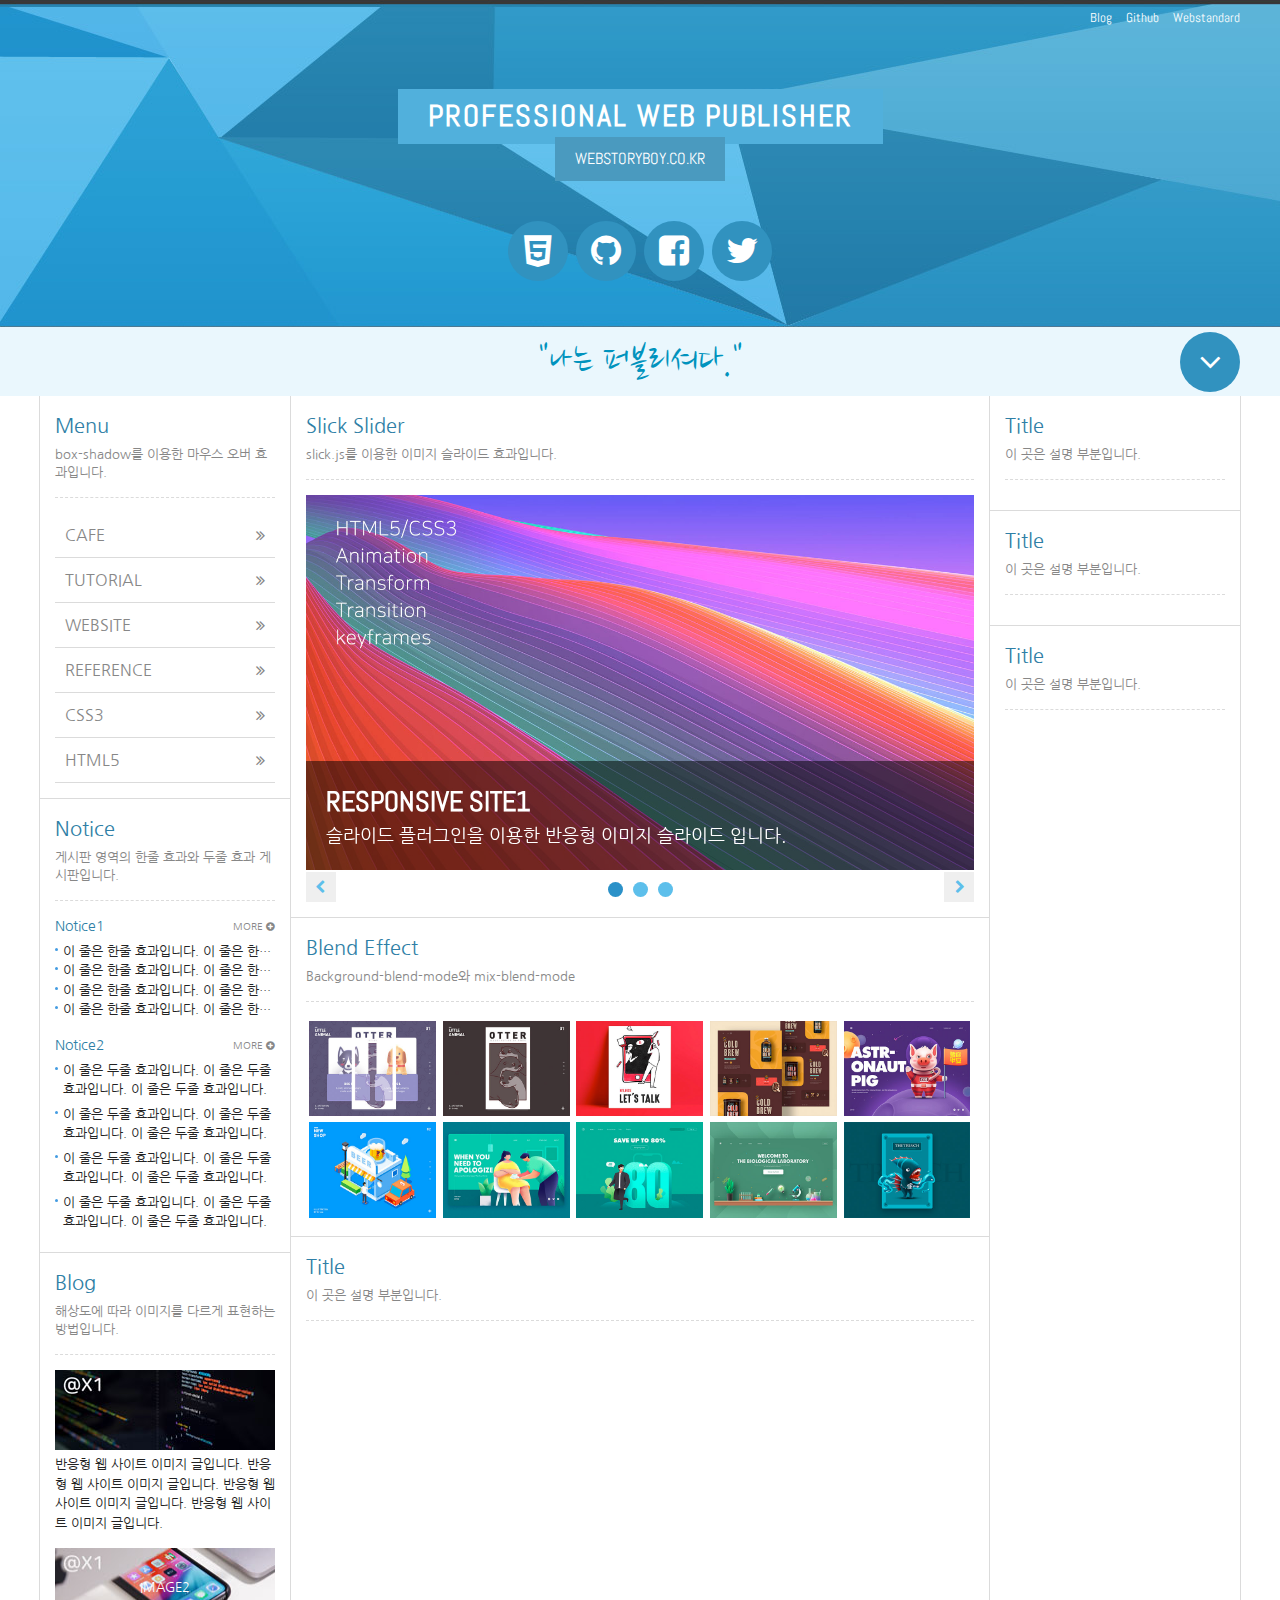
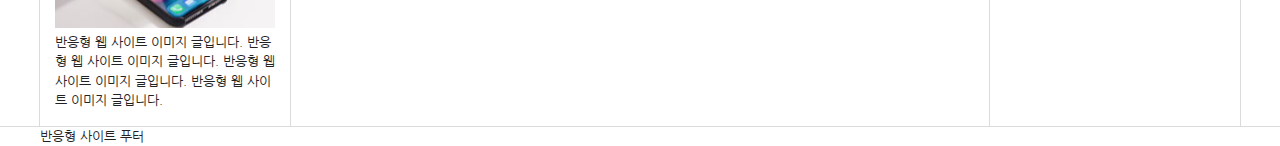
==== html5/index.html @ 6ce20754 "반응형 사이트 만들기 - 필터 이펙트" ====
<!DOCTYPE html>
<html lang="ko">
  <head>
    <meta charset="UTF-8" />
    <meta
      name="viewport"
      content="user-scalable=no, initial-scale=1.0, maximum-scale=1.0, minimum-scale=1.0, width=device-width"
    />
    <meta name="author" content="rossang" />
    <meta name="description" content="반응형 웹사이트 따라하기" />
    <meta name="keywords" content="반응형 사이트, 웹퍼블리셔, 웹접근성, HTML5, webstoryboy, webs" />
    <title>반응형 사이트 만들기</title>

    <!-- Style -->
    <link rel="stylesheet" href="css/reset.css" />
    <link rel="stylesheet" href="css/style.css" />
    <link rel="stylesheet" href="css/font-awesome.css" />
    <link rel="stylesheet" href="css/slick.css" />
    <link rel="stylesheet" href="css/lightgallery.css" />

    <!-- Facebook meta tags -->
    <meta property="og:type" content="article" />
    <meta property="og:title" content="반응형 사이트 만들기(title)" />
    <meta property="og:url" content="http://richclub8.dothome.co.kr/responsive/html5/index.html" />
    <meta property="og:image" content="http://richclub8.dothome.co.kr/assets/ico/icon.png" />
    <meta property="og:site_name" content="반응형 사이트 만들기(site_name)" />
    <meta property="og:description" content="반응형 사이트 따라하기(description)" />

    <!-- twitter meta tags -->
    <meta name="twitter:card" content="summary_large_image" />
    <meta name="twitter:site" content="@webstoryboy" />
    <meta name="twitter:title" content="반응형 사이트 만들기(title)" />
    <meta name="twitter:description" content="반응형 사이트 만들기(description)." />
    <meta property="twitter:image" content="http://richclub8.dothome.co.kr/assets/ico/icon.png" />

    <!-- 파비콘 -->
    <link rel="shortcut icon" href="icon/favicon.ico" />
    <link rel="apple-touch-icon-precomposed" href="icon/favicon-152.png" />
    <link rel="icon" href="icon/favicon-64.png" />
    <link rel="icon" href="icon/favicon-16.png" sizes="16x16" />
    <link rel="icon" href="icon/favicon-32.png" sizes="32x32" />
    <link rel="icon" href="icon/favicon-48.png" sizes="48x48" />
    <link rel="icon" href="icon/favicon-64.png" sizes="64x64" />
    <link rel="icon" href="icon/favicon-128.png" sizes="128x128" />

    <!-- 웹 폰트 -->
    <link href="https://fonts.googleapis.com/css?family=Nanum+Gothic" rel="stylesheet" />
    <link href="https://fonts.googleapis.com/css2?family=Nanum+Brush+Script&display=swap" rel="stylesheet" />
    <link href="https://fonts.googleapis.com/css2?family=Abel&display=swap" rel="stylesheet" />

    <!-- HTLM5shiv ie6~8 -->
    <!--[if lt IE 9]>
      <script src="js/html5shiv.min.js"></script>
      <script type="text/javascript">
        alert('현재 당신이 보는 브라우저는 지원하지 않습니다. 최신 브라우저로 업데이트해주세요!');
      </script>
    <![endif]-->
  </head>
  <body>
    <header id="header">
      <div class="container">
        <div class="row">
          <div class="header">
            <div class="header_menu">
              <a href="#">Blog</a>
              <a href="#">Github</a>
              <a href="#">Webstandard</a>
            </div>
            <!-- //header_menu -->
            <div class="header_tit">
              <h1>Professional Web Publisher</h1>
              <br />
              <a href="http://webstoryboy.co.kr">Webstoryboy.co.kr</a>
            </div>
            <!-- //header_tit -->
            <div class="header_icon">
              <ul>
                <li>
                  <a href="#"><i class="fa fa-html5" aria-hidden="true"></i><span>HTML5</span></a>
                </li>
                <li>
                  <a href="#"><i class="fa fa-github" aria-hidden="true"></i><span>Github</span></a>
                </li>
                <li>
                  <a href="#" class="facebook"
                    ><i class="fa fa-facebook-square" aria-hidden="true"></i><span>Facebook</span></a
                  >
                </li>
                <li>
                  <a href="#" class="twitter"><i class="fa fa-twitter" aria-hidden="true"></i><span>Twitter</span></a>
                </li>
              </ul>
            </div>
            <!-- //header_icon -->

            <!-- 
              https://developers.facebook.com/tools/debug/
              https://cards-dev.twitter.com/validator
            -->
          </div>
        </div>
      </div>
    </header>
    <!-- //header -->

    <nav id="nav">
      <div class="container">
        <div class="row">
          <div class="nav">
            <h2 class="ir_so">반응형 사이트 전체 메뉴</h2>
            <div>
              <h3>HTML Reference</h3>
              <ol>
                <li><a href="#">HTML 태그(Tag)</a></li>
                <li><a href="#">블록 요소/인라인 요소</a></li>
                <li><a href="#">DTD 선언</a></li>
                <li><a href="#">언어 속성 설정</a></li>
                <li><a href="#">HTML &lt;title&gt;</a></li>
                <li><a href="#">HTML &lt;meta&gt;</a></li>
                <li><a href="#">특수문자</a></li>
                <li><a href="#">하이퍼 링크</a></li>
                <li><a href="#">HTML &lt;style&gt;</a></li>
                <li><a href="#">HTML &lt;html&gt;</a></li>
                <li><a href="#">HTML &lt;head&gt;</a></li>
                <li><a href="#">HTML &lt;div&gt;</a></li>
                <li><a href="#">HTML &lt;colgroup&gt;</a></li>
                <li><a href="#">HTML &lt;caption&gt;</a></li>
              </ol>
            </div>
            <div>
              <h3>CSS Reference</h3>
              <ol>
                <li><a href="#">CSS 선택자</a></li>
                <li><a href="#">CSS 단위</a></li>
                <li><a href="#">CSS 색상</a></li>
                <li><a href="#">CSS 선언 방법</a></li>
                <li><a href="#">상대주소와 절대주소</a></li>
                <li><a href="#">CSS float</a></li>
                <li><a href="#">이미지 표현 방법</a></li>
                <li><a href="#">이미지 스프라이트</a></li>
                <li><a href="#">IR 효과</a></li>
                <li><a href="#">이미지 최적화</a></li>
                <li><a href="#">background-color</a></li>
                <li><a href="#">border-style</a></li>
                <li><a href="#">font-size</a></li>
                <li><a href="#">text-align</a></li>
              </ol>
            </div>
            <div>
              <h3>Reponsive</h3>
              <ol>
                <li><a href="#">웹 표준</a></li>
                <li><a href="#">웹 접근성</a></li>
                <li><a href="#">W3C</a></li>
                <li><a href="#">웹 접근성 연구소</a></li>
                <li><a href="#">네이버 널리</a></li>
                <li><a href="#">다음 다룸</a></li>
                <li><a href="#">Webstandard</a></li>
              </ol>
            </div>
          </div>
        </div>
      </div>
    </nav>
    <!-- //nav -->

    <article id="title">
      <div class="container">
        <div class="title">
          <h2>"나는 퍼블리셔다."</h2>
          <a href="#" class="btn">
            <i class="fa fa-angle-down" aria-hidden="true"></i>
            <span class="ir_so">전체메뉴 보기</span>
          </a>
        </div>
      </div>
    </article>
    <!-- //title -->

    <main>
      <section id="contents">
        <div class="container">
          <h2 class="ir_so">반응형 사이트 컨텐츠</h2>
          <section id="cont_left">
            <h3 class="ir_so">반응형 사이트 왼쪽 컨텐츠</h3>
            <article class="column col1">
              <h4 class="col_tit">Menu</h4>
              <p class="col_desc">box-shadow를 이용한 마우스 오버 효과입니다.</p>
              <!-- menu -->
              <div class="menu">
                <ul>
                  <li>
                    <a href="#">Cafe<i class="fa fa-angle-double-right" aria-hidden="true"></i></a>
                  </li>
                  <li>
                    <a href="#">Tutorial<i class="fa fa-angle-double-right" aria-hidden="true"></i></a>
                  </li>
                  <li>
                    <a href="#">Website<i class="fa fa-angle-double-right" aria-hidden="true"></i></a>
                  </li>
                  <li>
                    <a href="#">Reference<i class="fa fa-angle-double-right" aria-hidden="true"></i></a>
                  </li>
                  <li>
                    <a href="#">Css3<i class="fa fa-angle-double-right" aria-hidden="true"></i></a>
                  </li>
                  <li>
                    <a href="#">Html5<i class="fa fa-angle-double-right" aria-hidden="true"></i></a>
                  </li>
                </ul>
              </div>
              <!-- //menu -->
            </article>
            <!-- //col1 -->
            <article class="column col2">
              <h4 class="col_tit">Notice</h4>
              <p class="col_desc">게시판 영역의 한줄 효과와 두줄 효과 게시판입니다.</p>
              <!-- 게시판 -->
              <div class="notice1">
                <h5>Notice1</h5>
                <ul>
                  <li><a href="#">이 줄은 한줄 효과입니다. 이 줄은 한줄 효과입니다.</a></li>
                  <li><a href="#">이 줄은 한줄 효과입니다. 이 줄은 한줄 효과입니다.</a></li>
                  <li><a href="#">이 줄은 한줄 효과입니다. 이 줄은 한줄 효과입니다.</a></li>
                  <li><a href="#">이 줄은 한줄 효과입니다. 이 줄은 한줄 효과입니다.</a></li>
                </ul>
                <a href="#" class="more">More <i class="fa fa-plus-circle" aria-hidden="true"></i></a>
              </div>
              <!-- //게시판 -->
              <!-- 게시판2 -->
              <div class="notice2 mt15">
                <h5>Notice2</h5>
                <ul>
                  <li><a href="#">이 줄은 두줄 효과입니다. 이 줄은 두줄 효과입니다. 이 줄은 두줄 효과입니다.</a></li>
                  <li><a href="#">이 줄은 두줄 효과입니다. 이 줄은 두줄 효과입니다. 이 줄은 두줄 효과입니다.</a></li>
                  <li><a href="#">이 줄은 두줄 효과입니다. 이 줄은 두줄 효과입니다. 이 줄은 두줄 효과입니다.</a></li>
                  <li><a href="#">이 줄은 두줄 효과입니다. 이 줄은 두줄 효과입니다. 이 줄은 두줄 효과입니다.</a></li>
                </ul>
                <a href="#" class="more" title="더 보기">More <i class="fa fa-plus-circle" aria-hidden="true"></i></a>
              </div>
              <!-- //게시판2 -->
            </article>
            <!-- //col2-->
            <article class="column col3">
              <h4 class="col_tit">Blog</h4>
              <p class="col_desc">해상도에 따라 이미지를 다르게 표현하는 방법입니다.</p>
              <!-- blog1 -->
              <div class="blog1">
                <h5 class="ir_so">image1</h5>
                <figure>
                  <!-- <img src="img/blog1_@1.jpg" class="img_normal" alt="normal image" />
                  <img src="img/blog1_@2.jpg" class="img_retina" alt="retina image" width="100%" /> -->
                  <img src="img/blog3_@1.jpg" srcset="img/blog3_@1.jpg 1x, img/blog3_@2.jpg 2x" alt="이미지" />
                  <figcaption>
                    반응형 웹 사이트 이미지 글입니다. 반응형 웹 사이트 이미지 글입니다. 반응형 웹 사이트 이미지
                    글입니다. 반응형 웹 사이트 이미지 글입니다.
                  </figcaption>
                </figure>
              </div>
              <!-- //blog1 -->
              <!-- blog2 -->
              <div class="blog2 mt15">
                <div class="img_retina">
                  <h5>image2</h5>
                </div>
                <p>
                  반응형 웹 사이트 이미지 글입니다. 반응형 웹 사이트 이미지 글입니다. 반응형 웹 사이트 이미지 글입니다.
                  반응형 웹 사이트 이미지 글입니다.
                </p>
              </div>
              <!-- //blog3 -->
            </article>
            <!-- //col3 -->
          </section>
          <section id="cont_center">
            <h3 class="ir_so">반응형 사이트 가운데 컨텐츠</h3>
            <article class="column col4">
              <h4 class="col_tit">Slick Slider</h4>
              <p class="col_desc">slick.js를 이용한 이미지 슬라이드 효과입니다.</p>
              <!-- 이미지 슬라이드 -->
              <div class="slider">
                <div>
                  <figure>
                    <img src="img/slider001.jpg" alt="이미지1" />
                    <figcaption>
                      <em>Responsive Site1</em><span>슬라이드 플러그인을 이용한 반응형 이미지 슬라이드 입니다.</span>
                    </figcaption>
                  </figure>
                </div>
                <div>
                  <figure>
                    <img src="img/slider001.jpg" alt="이미지1" />
                    <figcaption>
                      <em>Responsive Site2</em><span>슬라이드 플러그인을 이용한 반응형 이미지 슬라이드 입니다.</span>
                    </figcaption>
                  </figure>
                </div>
                <div>
                  <figure>
                    <img src="img/slider001.jpg" alt="이미지1" />
                    <figcaption>
                      <em>Responsive Site3</em><span>슬라이드 플러그인을 이용한 반응형 이미지 슬라이드 입니다.</span>
                    </figcaption>
                  </figure>
                </div>
              </div>
              <!-- //이미지 슬라이드 -->
            </article>
            <!-- //col4 -->
            <article class="column col5">
              <h4 class="col_tit">Blend Effect</h4>
              <p class="col_desc">Background-blend-mode와 mix-blend-mode</p>
              <!-- lightbox -->
              <div class="lightbox square clearfix">
                <a href="img/light01_s.jpg"><img src="img/light01.jpg" alt="이미지" /><em>blur</em></a>
                <a href="img/light02_s.jpg"><img src="img/light02.jpg" alt="이미지" /><em>brightness</em></a>
                <a href="img/light03_s.jpg"><img src="img/light03.jpg" alt="이미지" /><em>contrast</em></a>
                <a href="img/light04_s.jpg"><img src="img/light04.jpg" alt="이미지" /><em>grayscale</em></a>
                <a href="img/light05_s.jpg"><img src="img/light05.jpg" alt="이미지" /><em>hue-rotate</em></a>
                <a href="img/light06_s.jpg"><img src="img/light06.jpg" alt="이미지" /><em>invert</em></a>
                <a href="img/light07_s.jpg"><img src="img/light07.jpg" alt="이미지" /><em>opacity</em></a>
                <a href="img/light08_s.jpg"><img src="img/light08.jpg" alt="이미지" /><em>sturation</em></a>
                <a href="img/light09_s.jpg"><img src="img/light09.jpg" alt="이미지" /><em>sepia</em></a>
                <a href="img/light10_s.jpg"><img src="img/light10.jpg" alt="이미지" /><em>Mix</em></a>
              </div>
              <!-- //lightbox -->
            </article>
            <!-- //col5 -->
            <article class="column col6">
              <h4 class="col_tit">Title</h4>
              <p class="col_desc">이 곳은 설명 부분입니다.</p>
              <!--  -->

              <!-- // -->
            </article>
            <!-- //col6 -->
          </section>
          <section id="cont_right">
            <h3 class="ir_so">반응형 사이트 오른쪽 컨텐츠</h3>
            <article class="column col7">
              <h4 class="col_tit">Title</h4>
              <p class="col_desc">이 곳은 설명 부분입니다.</p>
              <!--  -->

              <!-- // -->
            </article>
            <!-- //col7 -->
            <article class="column col8">
              <h4 class="col_tit">Title</h4>
              <p class="col_desc">이 곳은 설명 부분입니다.</p>
              <!--  -->

              <!-- // -->
            </article>
            <!-- //col8 -->
            <article class="column col9">
              <h4 class="col_tit">Title</h4>
              <p class="col_desc">이 곳은 설명 부분입니다.</p>
              <!--  -->

              <!-- // -->
            </article>
            <!-- //col9 -->
          </section>
        </div>
      </section>

      <!-- //contents -->
    </main>

    <footer id="footer">
      <div class="container">
        <h2>반응형 사이트 푸터</h2>
      </div>
    </footer>
    <!-- //footer -->

    <!-- JavaScript Libraries -->
    <script src="js/jquery.min_1.12.4.js"></script>
    <script src="js/modernizr-custom.js"></script>
    <script src="js/slick.min.js"></script>
    <script src="js/lightgallery.min.js"></script>
    <script>
      // 라이트 박스
      $('.lightbox').lightGallery({});

      // 이미지 슬라이더
      $('.slider').slick({
        dots: true,
        autoplay: true,
        autoplaySpeed: 3000,
        arrows: true,
        responsive: [
          {
            breakpoint: 768,
            settings: {
              arrows: true,
              dots: true,
            },
            autoplay: false,
          },
        ],
      });

      // sns 공유하기
      //http://www.facebook.com/sharer.php?u={페이지 제목}&t={페이지링크}
      //http://twitter.com/intent/tweet?text={페이지 제목}&url={페이지링크}
      //https://share.naver.com/web/shareView.nhn?url={페이지링크}&title={페이지 제목}
      //https://plus.google.com/share?url={페이지링크}&t={페이지 제목}
      $('.facebook').click(function (e) {
        e.preventDefault();
        window.open(
          'https://www.facebook.com/sharer/sharer.php?u=' +
            encodeURIComponent(document.URL) +
            '&t=' +
            encodeURIComponent(document.title),
          'facebooksharedialog',
          'menubar=no, toolbar=no, resizable=yes, scrollbars=yes, height=300, width=600'
        );
      });
      $('.twitter').click(function (e) {
        e.preventDefault();
        window.open(
          'https://twitter.com/intent/tweet?text=[%EA%B3%B5%EC%9C%A0]%20' +
            encodeURIComponent(document.URL) +
            '%20-%20' +
            encodeURIComponent(document.title),
          'twittersharedialog',
          'menubar=no, toolbar=no, resizable=yes, scrollbars=yes, height=300, width=600'
        );
      });
    </script>
  </body>
</html>
---- html5/css/style.css ----
@charset "utf-8";

/* 레이아웃 */
body {
  background: url(../img/header_bg.jpg) repeat-x center top;
}
#header {
}
#nav {
  background: #f6fdff;
}
#title {
  background: #eaf7fd;
}
#contents .container {
  border-right: 1px solid #dbdbdb;
  border-left: 1px solid #dbdbdb;
}
#cont_left {
  float: left;
  width: 250px;
}
#cont_center {
  overflow: hidden;
  margin-right: 250px;
  min-height: 1330px;
  border-right: 1px solid #dbdbdb;
  border-left: 1px solid #dbdbdb;
}
#cont_right {
  position: absolute;
  right: 0;
  top: 0;
  width: 250px;
}
#footer {
  border-top: 1px solid #dbdbdb;
}

/* 컨테이너 */
.container {
  position: relative;
  margin: 0 auto;
  width: 1200px;
  /* background: rgba(0, 0, 0, 0.3); */
}

/* 헤더 */
.header {
  height: 327px;
}
.header .header_menu {
  text-align: right;
}
.header .header_menu a {
  display: inline-block;
  padding: 8px 0 6px 10px;
  color: #fff;
  font-family: 'Abel', sans-serif;
  transition: color 0.3s ease;
}
.header .header_menu a:hover {
  color: #ccc;
}

/* 헤더 타이틀 */
.header .header_tit {
  margin-top: 55px;
  font-family: 'Abel', sans-serif;
  text-align: center;
  text-transform: uppercase;
}
.header .header_tit h1 {
  display: inline-block;
  padding: 5px 30px;
  background-color: #51b0dc;
  color: #fff;
  font-size: 30px;
  font-weight: 900;
  letter-spacing: 2px;
  transition: box-shadow 0.25s ease-in-out;
}
.header .header_tit h1:hover {
  box-shadow: inset 9em 0 0 0 #257fac, inset -9em 0 0 0 #257fac;
}
.header .header_tit a {
  display: inline-block;
  margin-top: -7px;
  padding: 10px 20px;
  background-color: #4a9abf;
  color: #fff;
  font-size: 16px;
  transition: box-shadow 0.25s ease-in-out;
}
.header .header_tit a:hover {
  box-shadow: inset 0 0 0 5px rgba(75, 154, 191, 0.9), inset 0 0 0 100px rgba(0, 0, 0, 0.1);
}

/* 헤더 아이콘 */
.header .header_icon {
  margin-top: 40px;
  padding-bottom: 45px;
  text-align: center;
}
.header .header_icon ul {
}
.header .header_icon li {
  display: inline;
  margin: 0 2px;
}
.header .header_icon li a {
  position: relative;
  display: inline-block;
  width: 60px;
  height: 60px;
  background-color: #3192bf;
  border-radius: 50%;
  color: #fff;
  font-size: 35px;
  line-height: 60px;
}
.header .header_icon li a {
  transition: all 0.3s ease;
}
.header .header_icon li a span {
  position: absolute;
  left: 50%;
  top: -40px;
  padding: 3px 9px;
  background: #3192bf;
  border-radius: 6px 0;
  font-size: 12px;
  line-height: 1.6;
  transform: translateX(-50%);
  transition: all 0.3s ease;
  opacity: 0;
}
.header .header_icon li a:hover {
  box-shadow: inset 0 0 0 3px rgba(75, 154, 191, 0.9), inset 0 0 0 100px rgba(0, 0, 0, 0.1);
}
.header .header_icon li a span:before {
  content: '';
  position: absolute;
  left: 50%;
  bottom: -5px;
  margin-left: -5px;
  border-top: 5px solid #3192bf;
  border-left: 5px solid transparent;
  border-right: 5px solid transparent;
}
.header .header_icon li a:hover span {
  top: -33px;
  opacity: 1;
}

/* 전체 메뉴 */
.nav {
  overflow: hidden;
  display: none;
  padding: 25px 0;
}
.nav > div {
  float: left;
  width: 40%;
}
.nav > div:last-child {
  width: 20%;
}
.nav > div h3 {
  margin-bottom: 4px;
  color: #25a2d0;
  font-size: 18px;
  font-weight: bold;
}
.nav > div ol {
  overflow: hidden;
}
.nav > div li {
  position: relative;
  float: left;
  padding-left: 8px;
  width: 50%;
  box-sizing: border-box;
}
.nav > div:last-child li {
  width: 100%;
}
.nav > div li:before {
  content: '';
  position: absolute;
  left: 0;
  top: 8px;
  width: 3px;
  height: 3px;
  background: #25a2d0;
  border-radius: 50%;
}
.nav > div li a {
  position: relative;
}
.nav > div li a:after {
  content: '';
  position: absolute;
  left: 0;
  bottom: 0;
  width: 0;
  height: 1px;
  background: #25aad0;
  transition: all 0.2s ease-out;
}
.nav > div li:hover a:after {
  width: 100%;
}

/* 타이틀 */
.title {
  position: relative;
  text-align: center;
}
.title h2 {
  padding: 5px 0;
  color: #0093bd;
  font-family: 'Nanum Brush Script', cursive;
  font-size: 39px;
}
.title .btn {
  position: absolute;
  right: 0;
  top: 5px;
  width: 60px;
  height: 60px;
  background: #3192bf;
  border-radius: 50%;
  color: #fff;
  font-size: 35px;
  line-height: 60px;
  transition: all 0.3s ease;
}
.title .btn:hover {
  box-shadow: inset 0 0 0 3px rgba(75, 154, 191, 0.9), inset 0 0 0 100px rgba(0, 0, 0, 0.1);
}

/* 컨텐츠 영역 */
.column {
  padding: 15px;
  border-bottom: 1px solid #dbdbdb;
}
.column .col_tit {
  padding-bottom: 5px;
  color: #2f7fa6;
  font-size: 20px;
}
.column .col_desc {
  margin-bottom: 15px;
  padding-bottom: 15px;
  border-bottom: 1px dashed #dbdbdb;
  color: #878787;
  line-height: 18px;
}

.column.col1 {
}
.column.col2 {
}
.column.col3 {
  border-bottom: 0;
}
.column.col4 {
}
.column.col5 {
}
.column.col6 {
  border-bottom: 0;
}
.column.col7 {
}
.column.col8 {
}
.column.col9 {
  border-bottom: 0;
}

/* 메뉴 */
.menu {
}
.menu ul {
}
.menu li {
  position: relative;
}
.menu li a {
  display: block;
  padding: 10px;
  border-bottom: 1px solid #dbdbdb;
  color: #878787;
  font-size: 16px;
  text-transform: uppercase;
  transition: background 0.34s ease, box-shadow 0.34s ease;
}
.menu li a i {
  position: absolute;
  right: 10px;
  top: 14px;
}
.menu li a:hover {
  background: rgba(36, 130, 174, 0.9);
  box-shadow: inset 180px 0 0 0 rgba(36, 130, 174, 0.7);
  color: #fff;
}

/* 게시판1 */
.notice1 {
  position: relative;
}
.notice1 h5 {
  padding-bottom: 5px;
  color: #2f7fa6;
  font-size: 14px;
}
.notice1 li {
  overflow: hidden;
  position: relative;
  padding-left: 8px;
  text-overflow: ellipsis;
  white-space: nowrap;
}
.notice1 li:before {
  content: '';
  position: absolute;
  left: 0;
  top: 6px;
  width: 3px;
  height: 3px;
  background: #449ce2;
  border-radius: 50%;
}
.notice1 a.more {
  position: absolute;
  right: 0px;
  top: 3px;
  color: #878787;
  font-size: 10px;
  text-transform: uppercase;
}

/* 게시판2 */
.notice2 {
  position: relative;
}
.notice2 h5 {
  padding-bottom: 5px;
  color: #2f7fa6;
  font-size: 14px;
}
.notice2 li {
  overflow: hidden;
  position: relative;
  display: -webkit-box;
  padding-bottom: 5px;
  padding-left: 8px;
  max-height: 40px; /* ie */
  text-overflow: ellipsis;
  -webkit-box-orient: vertical;
  -webkit-line-clamp: 2;
}
.notice2 li:before {
  content: '';
  position: absolute;
  left: 0;
  top: 6px;
  width: 3px;
  height: 3px;
  background: #449ce2;
  border-radius: 50%;
}
.notice2 a.more {
  position: absolute;
  right: 0px;
  top: 3px;
  color: #878787;
  font-size: 10px;
  text-transform: uppercase;
}

/* 블로그1 */
.blog1 img {
  width: 100%;
}
.blog1 img.img_retina {
  display: none;
}

@media only screen and (-webkit-min-device-pixel-ratio: 1.5),
  only screen and (min-device-pixel-ratio: 1.5),
  only screen and (min-resolution: 1.5dppx) {
  .blog1 .img-retina {
    display: initial;
  }
  .blog1 .img-normal {
    display: none;
  }
}

/* 블로그2 */
.blog2 h5 {
  padding: 30px;
  color: #fff;
  text-align: center;
  text-transform: uppercase;
}
.blog2 p {
  padding-top: 5px;
}
.blog2 .img_retina {
  background-image: url(../img/blog4_@1.jpg);
  background-size: cover;
}
@media only screen and (-webkit-min-device-pixel-ratio: 2),
  only screen and (min-device-pixel-ratio: 2),
  only screen and (min-resolution: 2dppx) {
  .blog2 .img-retina {
    background-image: url(../img/blog4_@2.jpg);
  }
}
@media only screen and (-webkit-min-device-pixel-ratio: 3),
  only screen and (min-device-pixel-ratio: 3),
  only screen and (min-resolution: 3dppx) {
  .blog2 .img-retina {
    background-image: url(../img/blog4_@3.jpg);
  }
}

/* 이미지 슬라이드 */
.slider {
}
.slider figure {
  position: relative;
}
.slider figcaption {
  position: absolute;
  left: 0;
  bottom: 0;
  padding: 20px;
  width: 100%;
  background: rgba(0, 0, 0, 0.5);
  box-sizing: border-box;
  color: #fff;
  font-size: 18px;
}
.slider figcaption em {
  display: block;
  font-family: 'Abel', sans-serif;
  font-size: 28px;
  font-weight: bold;
  opacity: 0;
  text-transform: uppercase;
  transform: translateX(50px);
  transition: all 0.84s ease;
}
.slider figcaption span {
  overflow: hidden;
  display: block;
  opacity: 0;
  text-overflow: ellipsis;
  white-space: nowrap;
  transform: translateX(50px);
  transition: all 0.84s 0.2s ease;
}
.slider .slick-active figcaption em {
  opacity: 1;
  transform: translateX(0);
}
.slider .slick-active figcaption span {
  opacity: 1;
  transform: translateX(0);
}
.slider .slick-dots {
  display: block;
  width: 100%;
  text-align: center;
}
.slider .slick-dots li {
  display: inline-block;
  margin: 5px;
  width: 15px;
  height: 15px;
}
.slider .slick-dots li button {
  display: block;
  width: 15px;
  height: 15px;
  background: #5dbfeb;
  border-radius: 50%;
  cursor: pointer;
  font-size: 0;
  line-height: 0;
}
.slider .slick-dots .slick-active button {
  background: #2b91c8;
}
.slider .slick-prev {
  position: absolute;
  left: 0;
  bottom: 0;
  display: inline-block;
  width: 30px;
  height: 30px;
  font: normal normal normal 14px/1 FontAwesome;
  text-indent: -9999px;
  z-index: 1000;
}
.slider .slick-prev:before {
  content: '\f053';
  position: absolute;
  left: 9px;
  top: 8px;
  color: #5dbfeb;
  text-indent: 0;
}
.slider .slick-next {
  position: absolute;
  right: 0;
  bottom: 0;
  display: inline-block;
  width: 30px;
  height: 30px;
  font: normal normal normal 14px/1 FontAwesome;
  text-indent: -9999px;
  z-index: 1000;
}
.slider .slick-next:before {
  content: '\f054';
  position: absolute;
  left: 11px;
  top: 8px;
  color: #5dbfeb;
  text-indent: 0;
}

/* 라이트 박스 */
.square a {
  overflow: hidden;
  position: relative;
  float: left;
  margin: 0.5%;
  width: 19%;
}
.square img {
  display: block;
  width: 100%;
}
.square em {
  position: absolute;
  left: 0;
  bottom: -30px;
  display: block;
  width: 100%;
  background: rgba(0, 0, 0, 0.7);
  color: #fff;
  opacity: 1;
  text-align: center;
  transition: all 0.3s ease;
}
.square a:hover em {
  bottom: 0;
  background: rgba(0, 0, 0, 0.57);
}
.square a:nth-child(1):hover img {
  filter: blur(2px);
}
.square a:nth-child(2):hover img {
  filter: brightness(50%);
}
.square a:nth-child(3):hover img {
  filter: contrast(10%);
}
.square a:nth-child(4):hover img {
  filter: grayscale(100%);
}
.square a:nth-child(5):hover img {
  filter: hue-rotate(120deg);
}
.square a:nth-child(6):hover img {
  filter: invert(100%);
}
.square a:nth-child(7):hover img {
  filter: opacity(10%);
}
.square a:nth-child(8):hover img {
  filter: saturate(10%);
}
.square a:nth-child(9):hover img {
  filter: sepia(120%);
}
.square a:nth-child(10):hover img {
  filter: sepia(120%) hue-rotate(120deg);
}

/* 미디어 쿼리 */
/* 화면 너비 0 ~ 1220px */
@media (max-width: 1220px) {
  #contents .container {
    border-left: 0;
    border-right: 0;
  }

  .container {
    width: 100%;
  }
  .row {
    padding: 0 15px;
  }

  .title .btn {
    right: 5px;
  }

  .square a {
    width: 24%;
  }
  .square a:nth-child(5n) {
    display: none;
  }
}

/* 화면 너비 0 ~ 1024px */
@media (max-width: 1024px) {
  .square a {
    width: 32.3333%;
  }
  .square a:nth-child(5) {
    display: block;
  }
}

/* 화면 너비 0 ~ 960px */
@media (max-width: 960px) {
  #cont_center {
    margin-right: 0;
    border-right: 0;
  }
  #cont_right {
    position: static;
    width: 100%;
    border-top: 1px solid #dbdbdb;
  }

  .nav > div {
    width: 100%;
  }
  .nav > div:last-child {
    width: 100%;
  }
  .nav > div ol {
    margin-bottom: 10px;
  }
  .nav > div li {
    width: 33.3333%;
  }
  .nav > div:last-child li {
    width: 33.3333%;
  }
}

/* 화면 너비 0 ~ 768px */
@media (max-width: 768px) {
  #cont_left {
    float: none;
    width: 100%;
  }
  #cont_center {
    border-left: 0;
  }
}

/* 화면 너비 0 ~ 600px */
@media (max-width: 600px) {
  .header {
    height: auto;
  }
  .header .header_tit {
    display: none;
  }
  .header .header_icon {
    display: none;
  }

  .nav > div li {
    width: 50%;
  }
  .nav > div:last-child li {
    width: 50%;
  }

  .title .btn {
    display: none;
  }

  .column.col1 .col_tit {
    display: none;
  }
  .column.col1 .col_desc {
    display: none;
  }
  .column.col1 {
    padding: 0;
    border-bottom: 0;
  }
  .column.col1 .menu ul {
    overflow: hidden;
  }
  .column.col1 .menu li {
    float: left;
    width: 33.3333%;
    border-right: 1px solid #dbdbdb;
    box-sizing: border-box;
    text-align: center;
  }
  .column.col1 .menu li:nth-child(3),
  .column.col1 .menu li:nth-child(6) {
    border-right: 0;
  }
  .column.col1 .menu li a {
    color: #fff;
    text-shadow: 0 0 5px rgba(0, 0, 0, 0.7);
  }
  .column.col1 .menu li a i {
    display: none;
  }
  .column.col1 .menu li a:hover {
    background: rgba(36, 130, 174, 0.3);
    box-shadow: none;
  }

  .column.col2 {
    background: #fff;
  }
  .column.col4 {
    border-top: 1px solid #dbdbdb;
  }

  .slider figcaption {
    padding: 10px;
  }
  .slider figcaption em {
    font-size: 18px;
  }
  .slider figcaption span {
    font-size: 14px;
  }

  .square a {
    width: 49%;
  }
  .square a:nth-child(5) {
    display: none;
  }
}

/* 화면 너비 0 ~ 480px */
@media (max-width: 480px) {
}

/* 화면 너비 0 ~ 320px */
@media (max-width: 320px) {
  .nav > div li {
    width: 100%;
  }
  .nav > div:last-child li {
    width: 100%;
  }

  .square a {
    margin-right: 0;
    margin-left: 0;
    width: 100%;
  }
}
---- html5/css/lightgallery.css ----
/*! lightgallery - v1.6.11 - 2018-05-22
* http://sachinchoolur.github.io/lightGallery/
* Copyright (c) 2018 Sachin N; Licensed GPLv3 */
@font-face {
  font-family: 'lg';
  src: url("../fonts/lg.eot?n1z373");
  src: url("../fonts/lg.eot?#iefixn1z373") format("embedded-opentype"), url("../fonts/lg.woff?n1z373") format("woff"), url("../fonts/lg.ttf?n1z373") format("truetype"), url("../fonts/lg.svg?n1z373#lg") format("svg");
  font-weight: normal;
  font-style: normal;
}
.lg-icon {
  font-family: 'lg';
  speak: none;
  font-style: normal;
  font-weight: normal;
  font-variant: normal;
  text-transform: none;
  line-height: 1;
  /* Better Font Rendering =========== */
  -webkit-font-smoothing: antialiased;
  -moz-osx-font-smoothing: grayscale;
}

.lg-actions .lg-next, .lg-actions .lg-prev {
  background-color: rgba(0, 0, 0, 0.45);
  border-radius: 2px;
  color: #999;
  cursor: pointer;
  display: block;
  font-size: 22px;
  margin-top: -10px;
  padding: 8px 10px 9px;
  position: absolute;
  top: 50%;
  z-index: 1080;
  border: none;
  outline: none;
}
.lg-actions .lg-next.disabled, .lg-actions .lg-prev.disabled {
/*  pointer-events: none;*/
  opacity: 0.5;
}
.lg-actions .lg-next:hover, .lg-actions .lg-prev:hover {
  color: #FFF;
}
.lg-actions .lg-next {
  right: 20px;
}
.lg-actions .lg-next:before {
  content: "\e095";
}
.lg-actions .lg-prev {
  left: 20px;
}
.lg-actions .lg-prev:after {
  content: "\e094";
}

@-webkit-keyframes lg-right-end {
  0% {
    left: 0;
  }
  50% {
    left: -30px;
  }
  100% {
    left: 0;
  }
}
@-moz-keyframes lg-right-end {
  0% {
    left: 0;
  }
  50% {
    left: -30px;
  }
  100% {
    left: 0;
  }
}
@-ms-keyframes lg-right-end {
  0% {
    left: 0;
  }
  50% {
    left: -30px;
  }
  100% {
    left: 0;
  }
}
@keyframes lg-right-end {
  0% {
    left: 0;
  }
  50% {
    left: -30px;
  }
  100% {
    left: 0;
  }
}
@-webkit-keyframes lg-left-end {
  0% {
    left: 0;
  }
  50% {
    left: 30px;
  }
  100% {
    left: 0;
  }
}
@-moz-keyframes lg-left-end {
  0% {
    left: 0;
  }
  50% {
    left: 30px;
  }
  100% {
    left: 0;
  }
}
@-ms-keyframes lg-left-end {
  0% {
    left: 0;
  }
  50% {
    left: 30px;
  }
  100% {
    left: 0;
  }
}
@keyframes lg-left-end {
  0% {
    left: 0;
  }
  50% {
    left: 30px;
  }
  100% {
    left: 0;
  }
}
.lg-outer.lg-right-end .lg-object {
  -webkit-animation: lg-right-end 0.3s;
  -o-animation: lg-right-end 0.3s;
  animation: lg-right-end 0.3s;
  position: relative;
}
.lg-outer.lg-left-end .lg-object {
  -webkit-animation: lg-left-end 0.3s;
  -o-animation: lg-left-end 0.3s;
  animation: lg-left-end 0.3s;
  position: relative;
}

.lg-toolbar {
  z-index: 1082;
  left: 0;
  position: absolute;
  top: 0;
  width: 100%;
  background-color: rgba(0, 0, 0, 0.45);
}
.lg-toolbar .lg-icon {
  color: #999;
  cursor: pointer;
  float: right;
  font-size: 24px;
  height: 47px;
  line-height: 27px;
  padding: 10px 0;
  text-align: center;
  width: 50px;
  text-decoration: none !important;
  outline: medium none;
  -webkit-transition: color 0.2s linear;
  -o-transition: color 0.2s linear;
  transition: color 0.2s linear;
}
.lg-toolbar .lg-icon:hover {
  color: #FFF;
}
.lg-toolbar .lg-close:after {
  content: "\e070";
}
.lg-toolbar .lg-download:after {
  content: "\e0f2";
}

.lg-sub-html {
  background-color: rgba(0, 0, 0, 0.45);
  bottom: 0;
  color: #EEE;
  font-size: 16px;
  left: 0;
  padding: 10px 40px;
  position: fixed;
  right: 0;
  text-align: center;
  z-index: 1080;
}
.lg-sub-html h4 {
  margin: 0;
  font-size: 13px;
  font-weight: bold;
}
.lg-sub-html p {
  font-size: 12px;
  margin: 5px 0 0;
}

#lg-counter {
  color: #999;
  display: inline-block;
  font-size: 16px;
  padding-left: 20px;
  padding-top: 12px;
  vertical-align: middle;
}

.lg-toolbar, .lg-prev, .lg-next {
  opacity: 1;
  -webkit-transition: -webkit-transform 0.35s cubic-bezier(0, 0, 0.25, 1) 0s, opacity 0.35s cubic-bezier(0, 0, 0.25, 1) 0s, color 0.2s linear;
  -moz-transition: -moz-transform 0.35s cubic-bezier(0, 0, 0.25, 1) 0s, opacity 0.35s cubic-bezier(0, 0, 0.25, 1) 0s, color 0.2s linear;
  -o-transition: -o-transform 0.35s cubic-bezier(0, 0, 0.25, 1) 0s, opacity 0.35s cubic-bezier(0, 0, 0.25, 1) 0s, color 0.2s linear;
  transition: transform 0.35s cubic-bezier(0, 0, 0.25, 1) 0s, opacity 0.35s cubic-bezier(0, 0, 0.25, 1) 0s, color 0.2s linear;
}

.lg-hide-items .lg-prev {
  opacity: 0;
  -webkit-transform: translate3d(-10px, 0, 0);
  transform: translate3d(-10px, 0, 0);
}
.lg-hide-items .lg-next {
  opacity: 0;
  -webkit-transform: translate3d(10px, 0, 0);
  transform: translate3d(10px, 0, 0);
}
.lg-hide-items .lg-toolbar {
  opacity: 0;
  -webkit-transform: translate3d(0, -10px, 0);
  transform: translate3d(0, -10px, 0);
}

body:not(.lg-from-hash) .lg-outer.lg-start-zoom .lg-object {
  -webkit-transform: scale3d(0.5, 0.5, 0.5);
  transform: scale3d(0.5, 0.5, 0.5);
  opacity: 0;
  -webkit-transition: -webkit-transform 250ms cubic-bezier(0, 0, 0.25, 1) 0s, opacity 250ms cubic-bezier(0, 0, 0.25, 1) !important;
  -moz-transition: -moz-transform 250ms cubic-bezier(0, 0, 0.25, 1) 0s, opacity 250ms cubic-bezier(0, 0, 0.25, 1) !important;
  -o-transition: -o-transform 250ms cubic-bezier(0, 0, 0.25, 1) 0s, opacity 250ms cubic-bezier(0, 0, 0.25, 1) !important;
  transition: transform 250ms cubic-bezier(0, 0, 0.25, 1) 0s, opacity 250ms cubic-bezier(0, 0, 0.25, 1) !important;
  -webkit-transform-origin: 50% 50%;
  -moz-transform-origin: 50% 50%;
  -ms-transform-origin: 50% 50%;
  transform-origin: 50% 50%;
}
body:not(.lg-from-hash) .lg-outer.lg-start-zoom .lg-item.lg-complete .lg-object {
  -webkit-transform: scale3d(1, 1, 1);
  transform: scale3d(1, 1, 1);
  opacity: 1;
}

.lg-outer .lg-thumb-outer {
  background-color: #0D0A0A;
  bottom: 0;
  position: absolute;
  width: 100%;
  z-index: 1080;
  max-height: 350px;
  -webkit-transform: translate3d(0, 100%, 0);
  transform: translate3d(0, 100%, 0);
  -webkit-transition: -webkit-transform 0.25s cubic-bezier(0, 0, 0.25, 1) 0s;
  -moz-transition: -moz-transform 0.25s cubic-bezier(0, 0, 0.25, 1) 0s;
  -o-transition: -o-transform 0.25s cubic-bezier(0, 0, 0.25, 1) 0s;
  transition: transform 0.25s cubic-bezier(0, 0, 0.25, 1) 0s;
}
.lg-outer .lg-thumb-outer.lg-grab .lg-thumb-item {
  cursor: -webkit-grab;
  cursor: -moz-grab;
  cursor: -o-grab;
  cursor: -ms-grab;
  cursor: grab;
}
.lg-outer .lg-thumb-outer.lg-grabbing .lg-thumb-item {
  cursor: move;
  cursor: -webkit-grabbing;
  cursor: -moz-grabbing;
  cursor: -o-grabbing;
  cursor: -ms-grabbing;
  cursor: grabbing;
}
.lg-outer .lg-thumb-outer.lg-dragging .lg-thumb {
  -webkit-transition-duration: 0s !important;
  transition-duration: 0s !important;
}
.lg-outer.lg-thumb-open .lg-thumb-outer {
  -webkit-transform: translate3d(0, 0%, 0);
  transform: translate3d(0, 0%, 0);
}
.lg-outer .lg-thumb {
  padding: 10px 0;
  height: 100%;
  margin-bottom: -5px;
}
.lg-outer .lg-thumb-item {
  border-radius: 5px;
  cursor: pointer;
  float: left;
  overflow: hidden;
  height: 100%;
  border: 2px solid #FFF;
  border-radius: 4px;
  margin-bottom: 5px;
}
@media (min-width: 1025px) {
  .lg-outer .lg-thumb-item {
    -webkit-transition: border-color 0.25s ease;
    -o-transition: border-color 0.25s ease;
    transition: border-color 0.25s ease;
  }
}
.lg-outer .lg-thumb-item.active, .lg-outer .lg-thumb-item:hover {
  border-color: #a90707;
}
.lg-outer .lg-thumb-item img {
  width: 100%;
  height: 100%;
  object-fit: cover;
}
.lg-outer.lg-has-thumb .lg-item {
  padding-bottom: 120px;
}
.lg-outer.lg-can-toggle .lg-item {
  padding-bottom: 0;
}
.lg-outer.lg-pull-caption-up .lg-sub-html {
  -webkit-transition: bottom 0.25s ease;
  -o-transition: bottom 0.25s ease;
  transition: bottom 0.25s ease;
}
.lg-outer.lg-pull-caption-up.lg-thumb-open .lg-sub-html {
  bottom: 100px;
}
.lg-outer .lg-toogle-thumb {
  background-color: #0D0A0A;
  border-radius: 2px 2px 0 0;
  color: #999;
  cursor: pointer;
  font-size: 24px;
  height: 39px;
  line-height: 27px;
  padding: 5px 0;
  position: absolute;
  right: 20px;
  text-align: center;
  top: -39px;
  width: 50px;
}
.lg-outer .lg-toogle-thumb:after {
  content: "\e1ff";
}
.lg-outer .lg-toogle-thumb:hover {
  color: #FFF;
}

.lg-outer .lg-video-cont {
  display: inline-block;
  vertical-align: middle;
  max-width: 1140px;
  max-height: 100%;
  width: 100%;
  padding: 0 5px;
}
.lg-outer .lg-video {
  width: 100%;
  height: 0;
  padding-bottom: 56.25%;
  overflow: hidden;
  position: relative;
}
.lg-outer .lg-video .lg-object {
  display: inline-block;
  position: absolute;
  top: 0;
  left: 0;
  width: 100% !important;
  height: 100% !important;
}
.lg-outer .lg-video .lg-video-play {
  width: 84px;
  height: 59px;
  position: absolute;
  left: 50%;
  top: 50%;
  margin-left: -42px;
  margin-top: -30px;
  z-index: 1080;
  cursor: pointer;
}
.lg-outer .lg-has-iframe .lg-video {
  -webkit-overflow-scrolling: touch;
  overflow: auto;
}
.lg-outer .lg-has-vimeo .lg-video-play {
  background: url("../img/vimeo-play.png") no-repeat scroll 0 0 transparent;
}
.lg-outer .lg-has-vimeo:hover .lg-video-play {
  background: url("../img/vimeo-play.png") no-repeat scroll 0 -58px transparent;
}
.lg-outer .lg-has-html5 .lg-video-play {
  background: transparent url("../img/video-play.png") no-repeat scroll 0 0;
  height: 64px;
  margin-left: -32px;
  margin-top: -32px;
  width: 64px;
  opacity: 0.8;
}
.lg-outer .lg-has-html5:hover .lg-video-play {
  opacity: 1;
}
.lg-outer .lg-has-youtube .lg-video-play {
  background: url("../img/youtube-play.png") no-repeat scroll 0 0 transparent;
}
.lg-outer .lg-has-youtube:hover .lg-video-play {
  background: url("../img/youtube-play.png") no-repeat scroll 0 -60px transparent;
}
.lg-outer .lg-video-object {
  width: 100% !important;
  height: 100% !important;
  position: absolute;
  top: 0;
  left: 0;
}
.lg-outer .lg-has-video .lg-video-object {
  visibility: hidden;
}
.lg-outer .lg-has-video.lg-video-playing .lg-object, .lg-outer .lg-has-video.lg-video-playing .lg-video-play {
  display: none;
}
.lg-outer .lg-has-video.lg-video-playing .lg-video-object {
  visibility: visible;
}

.lg-progress-bar {
  background-color: #333;
  height: 5px;
  left: 0;
  position: absolute;
  top: 0;
  width: 100%;
  z-index: 1083;
  opacity: 0;
  -webkit-transition: opacity 0.08s ease 0s;
  -moz-transition: opacity 0.08s ease 0s;
  -o-transition: opacity 0.08s ease 0s;
  transition: opacity 0.08s ease 0s;
}
.lg-progress-bar .lg-progress {
  background-color: #a90707;
  height: 5px;
  width: 0;
}
.lg-progress-bar.lg-start .lg-progress {
  width: 100%;
}
.lg-show-autoplay .lg-progress-bar {
  opacity: 1;
}

.lg-autoplay-button:after {
  content: "\e01d";
}
.lg-show-autoplay .lg-autoplay-button:after {
  content: "\e01a";
}

.lg-outer.lg-css3.lg-zoom-dragging .lg-item.lg-complete.lg-zoomable .lg-img-wrap, .lg-outer.lg-css3.lg-zoom-dragging .lg-item.lg-complete.lg-zoomable .lg-image {
  -webkit-transition-duration: 0s;
  transition-duration: 0s;
}
.lg-outer.lg-use-transition-for-zoom .lg-item.lg-complete.lg-zoomable .lg-img-wrap {
  -webkit-transition: -webkit-transform 0.3s cubic-bezier(0, 0, 0.25, 1) 0s;
  -moz-transition: -moz-transform 0.3s cubic-bezier(0, 0, 0.25, 1) 0s;
  -o-transition: -o-transform 0.3s cubic-bezier(0, 0, 0.25, 1) 0s;
  transition: transform 0.3s cubic-bezier(0, 0, 0.25, 1) 0s;
}
.lg-outer.lg-use-left-for-zoom .lg-item.lg-complete.lg-zoomable .lg-img-wrap {
  -webkit-transition: left 0.3s cubic-bezier(0, 0, 0.25, 1) 0s, top 0.3s cubic-bezier(0, 0, 0.25, 1) 0s;
  -moz-transition: left 0.3s cubic-bezier(0, 0, 0.25, 1) 0s, top 0.3s cubic-bezier(0, 0, 0.25, 1) 0s;
  -o-transition: left 0.3s cubic-bezier(0, 0, 0.25, 1) 0s, top 0.3s cubic-bezier(0, 0, 0.25, 1) 0s;
  transition: left 0.3s cubic-bezier(0, 0, 0.25, 1) 0s, top 0.3s cubic-bezier(0, 0, 0.25, 1) 0s;
}
.lg-outer .lg-item.lg-complete.lg-zoomable .lg-img-wrap {
  -webkit-transform: translate3d(0, 0, 0);
  transform: translate3d(0, 0, 0);
  -webkit-backface-visibility: hidden;
  -moz-backface-visibility: hidden;
  backface-visibility: hidden;
}
.lg-outer .lg-item.lg-complete.lg-zoomable .lg-image {
  -webkit-transform: scale3d(1, 1, 1);
  transform: scale3d(1, 1, 1);
  -webkit-transition: -webkit-transform 0.3s cubic-bezier(0, 0, 0.25, 1) 0s, opacity 0.15s !important;
  -moz-transition: -moz-transform 0.3s cubic-bezier(0, 0, 0.25, 1) 0s, opacity 0.15s !important;
  -o-transition: -o-transform 0.3s cubic-bezier(0, 0, 0.25, 1) 0s, opacity 0.15s !important;
  transition: transform 0.3s cubic-bezier(0, 0, 0.25, 1) 0s, opacity 0.15s !important;
  -webkit-transform-origin: 0 0;
  -moz-transform-origin: 0 0;
  -ms-transform-origin: 0 0;
  transform-origin: 0 0;
  -webkit-backface-visibility: hidden;
  -moz-backface-visibility: hidden;
  backface-visibility: hidden;
}

#lg-zoom-in:after {
  content: "\e311";
}

#lg-actual-size {
  font-size: 20px;
}
#lg-actual-size:after {
  content: "\e033";
}

#lg-zoom-out {
  opacity: 0.5;
/*  pointer-events: none;*/
}
#lg-zoom-out:after {
  content: "\e312";
}
.lg-zoomed #lg-zoom-out {
  opacity: 1;
/*  pointer-events: auto;*/
}

.lg-outer .lg-pager-outer {
  bottom: 60px;
  left: 0;
  position: absolute;
  right: 0;
  text-align: center;
  z-index: 1080;
  height: 10px;
}
.lg-outer .lg-pager-outer.lg-pager-hover .lg-pager-cont {
  overflow: visible;
}
.lg-outer .lg-pager-cont {
  cursor: pointer;
  display: inline-block;
  overflow: hidden;
  position: relative;
  vertical-align: top;
  margin: 0 5px;
}
.lg-outer .lg-pager-cont:hover .lg-pager-thumb-cont {
  opacity: 1;
  -webkit-transform: translate3d(0, 0, 0);
  transform: translate3d(0, 0, 0);
}
.lg-outer .lg-pager-cont.lg-pager-active .lg-pager {
  box-shadow: 0 0 0 2px white inset;
}
.lg-outer .lg-pager-thumb-cont {
  background-color: #fff;
  color: #FFF;
  bottom: 100%;
  height: 83px;
  left: 0;
  margin-bottom: 20px;
  margin-left: -60px;
  opacity: 0;
  padding: 5px;
  position: absolute;
  width: 120px;
  border-radius: 3px;
  -webkit-transition: opacity 0.15s ease 0s, -webkit-transform 0.15s ease 0s;
  -moz-transition: opacity 0.15s ease 0s, -moz-transform 0.15s ease 0s;
  -o-transition: opacity 0.15s ease 0s, -o-transform 0.15s ease 0s;
  transition: opacity 0.15s ease 0s, transform 0.15s ease 0s;
  -webkit-transform: translate3d(0, 5px, 0);
  transform: translate3d(0, 5px, 0);
}
.lg-outer .lg-pager-thumb-cont img {
  width: 100%;
  height: 100%;
}
.lg-outer .lg-pager {
  background-color: rgba(255, 255, 255, 0.5);
  border-radius: 50%;
  box-shadow: 0 0 0 8px rgba(255, 255, 255, 0.7) inset;
  display: block;
  height: 12px;
  -webkit-transition: box-shadow 0.3s ease 0s;
  -o-transition: box-shadow 0.3s ease 0s;
  transition: box-shadow 0.3s ease 0s;
  width: 12px;
}
.lg-outer .lg-pager:hover, .lg-outer .lg-pager:focus {
  box-shadow: 0 0 0 8px white inset;
}
.lg-outer .lg-caret {
  border-left: 10px solid transparent;
  border-right: 10px solid transparent;
  border-top: 10px dashed;
  bottom: -10px;
  display: inline-block;
  height: 0;
  left: 50%;
  margin-left: -5px;
  position: absolute;
  vertical-align: middle;
  width: 0;
}

.lg-fullscreen:after {
  content: "\e20c";
}
.lg-fullscreen-on .lg-fullscreen:after {
  content: "\e20d";
}

.lg-outer #lg-dropdown-overlay {
  background-color: rgba(0, 0, 0, 0.25);
  bottom: 0;
  cursor: default;
  left: 0;
  position: fixed;
  right: 0;
  top: 0;
  z-index: 1081;
  opacity: 0;
  visibility: hidden;
  -webkit-transition: visibility 0s linear 0.18s, opacity 0.18s linear 0s;
  -o-transition: visibility 0s linear 0.18s, opacity 0.18s linear 0s;
  transition: visibility 0s linear 0.18s, opacity 0.18s linear 0s;
}
.lg-outer.lg-dropdown-active .lg-dropdown, .lg-outer.lg-dropdown-active #lg-dropdown-overlay {
  -webkit-transition-delay: 0s;
  transition-delay: 0s;
  -moz-transform: translate3d(0, 0px, 0);
  -o-transform: translate3d(0, 0px, 0);
  -ms-transform: translate3d(0, 0px, 0);
  -webkit-transform: translate3d(0, 0px, 0);
  transform: translate3d(0, 0px, 0);
  opacity: 1;
  visibility: visible;
}
.lg-outer.lg-dropdown-active #lg-share {
  color: #FFF;
}
.lg-outer .lg-dropdown {
  background-color: #fff;
  border-radius: 2px;
  font-size: 14px;
  list-style-type: none;
  margin: 0;
  padding: 10px 0;
  position: absolute;
  right: 0;
  text-align: left;
  top: 50px;
  opacity: 0;
  visibility: hidden;
  -moz-transform: translate3d(0, 5px, 0);
  -o-transform: translate3d(0, 5px, 0);
  -ms-transform: translate3d(0, 5px, 0);
  -webkit-transform: translate3d(0, 5px, 0);
  transform: translate3d(0, 5px, 0);
  -webkit-transition: -webkit-transform 0.18s linear 0s, visibility 0s linear 0.5s, opacity 0.18s linear 0s;
  -moz-transition: -moz-transform 0.18s linear 0s, visibility 0s linear 0.5s, opacity 0.18s linear 0s;
  -o-transition: -o-transform 0.18s linear 0s, visibility 0s linear 0.5s, opacity 0.18s linear 0s;
  transition: transform 0.18s linear 0s, visibility 0s linear 0.5s, opacity 0.18s linear 0s;
}
.lg-outer .lg-dropdown:after {
  content: "";
  display: block;
  height: 0;
  width: 0;
  position: absolute;
  border: 8px solid transparent;
  border-bottom-color: #FFF;
  right: 16px;
  top: -16px;
}
.lg-outer .lg-dropdown > li:last-child {
  margin-bottom: 0px;
}
.lg-outer .lg-dropdown > li:hover a, .lg-outer .lg-dropdown > li:hover .lg-icon {
  color: #333;
}
.lg-outer .lg-dropdown a {
  color: #333;
  display: block;
  white-space: pre;
  padding: 4px 12px;
  font-family: "Open Sans","Helvetica Neue",Helvetica,Arial,sans-serif;
  font-size: 12px;
}
.lg-outer .lg-dropdown a:hover {
  background-color: rgba(0, 0, 0, 0.07);
}
.lg-outer .lg-dropdown .lg-dropdown-text {
  display: inline-block;
  line-height: 1;
  margin-top: -3px;
  vertical-align: middle;
}
.lg-outer .lg-dropdown .lg-icon {
  color: #333;
  display: inline-block;
  float: none;
  font-size: 20px;
  height: auto;
  line-height: 1;
  margin-right: 8px;
  padding: 0;
  vertical-align: middle;
  width: auto;
}
.lg-outer #lg-share {
  position: relative;
}
.lg-outer #lg-share:after {
  content: "\e80d";
}
.lg-outer #lg-share-facebook .lg-icon {
  color: #3b5998;
}
.lg-outer #lg-share-facebook .lg-icon:after {
  content: "\e901";
}
.lg-outer #lg-share-twitter .lg-icon {
  color: #00aced;
}
.lg-outer #lg-share-twitter .lg-icon:after {
  content: "\e904";
}
.lg-outer #lg-share-googleplus .lg-icon {
  color: #dd4b39;
}
.lg-outer #lg-share-googleplus .lg-icon:after {
  content: "\e902";
}
.lg-outer #lg-share-pinterest .lg-icon {
  color: #cb2027;
}
.lg-outer #lg-share-pinterest .lg-icon:after {
  content: "\e903";
}

.lg-group:after {
  content: "";
  display: table;
  clear: both;
}

.lg-outer {
  width: 100%;
  height: 100%;
  position: fixed;
  top: 0;
  left: 0;
  z-index: 1050;
  text-align: left;
  opacity: 0;
  -webkit-transition: opacity 0.15s ease 0s;
  -o-transition: opacity 0.15s ease 0s;
  transition: opacity 0.15s ease 0s;
}
.lg-outer * {
  -webkit-box-sizing: border-box;
  -moz-box-sizing: border-box;
  box-sizing: border-box;
}
.lg-outer.lg-visible {
  opacity: 1;
}
.lg-outer.lg-css3 .lg-item.lg-prev-slide, .lg-outer.lg-css3 .lg-item.lg-next-slide, .lg-outer.lg-css3 .lg-item.lg-current {
  -webkit-transition-duration: inherit !important;
  transition-duration: inherit !important;
  -webkit-transition-timing-function: inherit !important;
  transition-timing-function: inherit !important;
}
.lg-outer.lg-css3.lg-dragging .lg-item.lg-prev-slide, .lg-outer.lg-css3.lg-dragging .lg-item.lg-next-slide, .lg-outer.lg-css3.lg-dragging .lg-item.lg-current {
  -webkit-transition-duration: 0s !important;
  transition-duration: 0s !important;
  opacity: 1;
}
.lg-outer.lg-grab img.lg-object {
  cursor: -webkit-grab;
  cursor: -moz-grab;
  cursor: -o-grab;
  cursor: -ms-grab;
  cursor: grab;
}
.lg-outer.lg-grabbing img.lg-object {
  cursor: move;
  cursor: -webkit-grabbing;
  cursor: -moz-grabbing;
  cursor: -o-grabbing;
  cursor: -ms-grabbing;
  cursor: grabbing;
}
.lg-outer .lg {
  height: 100%;
  width: 100%;
  position: relative;
  overflow: hidden;
  margin-left: auto;
  margin-right: auto;
  max-width: 100%;
  max-height: 100%;
}
.lg-outer .lg-inner {
  width: 100%;
  height: 100%;
  position: absolute;
  left: 0;
  top: 0;
  white-space: nowrap;
}
.lg-outer .lg-item {
  background: url("../img/loading.gif") no-repeat scroll center center transparent;
  display: none !important;
}
.lg-outer.lg-css3 .lg-prev-slide, .lg-outer.lg-css3 .lg-current, .lg-outer.lg-css3 .lg-next-slide {
  display: inline-block !important;
}
.lg-outer.lg-css .lg-current {
  display: inline-block !important;
}
.lg-outer .lg-item, .lg-outer .lg-img-wrap {
  display: inline-block;
  text-align: center;
  position: absolute;
  width: 100%;
  height: 100%;
}
.lg-outer .lg-item:before, .lg-outer .lg-img-wrap:before {
  content: "";
  display: inline-block;
  height: 50%;
  width: 1px;
  margin-right: -1px;
}
.lg-outer .lg-img-wrap {
  position: absolute;
  padding: 0 5px;
  left: 0;
  right: 0;
  top: 0;
  bottom: 0;
}
.lg-outer .lg-item.lg-complete {
  background-image: none;
}
.lg-outer .lg-item.lg-current {
  z-index: 1060;
}
.lg-outer .lg-image {
  display: inline-block;
  vertical-align: middle;
  max-width: 100%;
  max-height: 100%;
  width: auto !important;
  height: auto !important;
}
.lg-outer.lg-show-after-load .lg-item .lg-object, .lg-outer.lg-show-after-load .lg-item .lg-video-play {
  opacity: 0;
  -webkit-transition: opacity 0.15s ease 0s;
  -o-transition: opacity 0.15s ease 0s;
  transition: opacity 0.15s ease 0s;
}
.lg-outer.lg-show-after-load .lg-item.lg-complete .lg-object, .lg-outer.lg-show-after-load .lg-item.lg-complete .lg-video-play {
  opacity: 1;
}
.lg-outer .lg-empty-html {
  display: none;
}
.lg-outer.lg-hide-download #lg-download {
  display: none;
}

.lg-backdrop {
  position: fixed;
  top: 0;
  left: 0;
  right: 0;
  bottom: 0;
  z-index: 1040;
  background-color: #000;
  opacity: 0;
  -webkit-transition: opacity 0.15s ease 0s;
  -o-transition: opacity 0.15s ease 0s;
  transition: opacity 0.15s ease 0s;
}
.lg-backdrop.in {
  opacity: 1;
}

.lg-css3.lg-no-trans .lg-prev-slide, .lg-css3.lg-no-trans .lg-next-slide, .lg-css3.lg-no-trans .lg-current {
  -webkit-transition: none 0s ease 0s !important;
  -moz-transition: none 0s ease 0s !important;
  -o-transition: none 0s ease 0s !important;
  transition: none 0s ease 0s !important;
}
.lg-css3.lg-use-css3 .lg-item {
  -webkit-backface-visibility: hidden;
  -moz-backface-visibility: hidden;
  backface-visibility: hidden;
}
.lg-css3.lg-use-left .lg-item {
  -webkit-backface-visibility: hidden;
  -moz-backface-visibility: hidden;
  backface-visibility: hidden;
}
.lg-css3.lg-fade .lg-item {
  opacity: 0;
}
.lg-css3.lg-fade .lg-item.lg-current {
  opacity: 1;
}
.lg-css3.lg-fade .lg-item.lg-prev-slide, .lg-css3.lg-fade .lg-item.lg-next-slide, .lg-css3.lg-fade .lg-item.lg-current {
  -webkit-transition: opacity 0.1s ease 0s;
  -moz-transition: opacity 0.1s ease 0s;
  -o-transition: opacity 0.1s ease 0s;
  transition: opacity 0.1s ease 0s;
}
.lg-css3.lg-slide.lg-use-css3 .lg-item {
  opacity: 0;
}
.lg-css3.lg-slide.lg-use-css3 .lg-item.lg-prev-slide {
  -webkit-transform: translate3d(-100%, 0, 0);
  transform: translate3d(-100%, 0, 0);
}
.lg-css3.lg-slide.lg-use-css3 .lg-item.lg-next-slide {
  -webkit-transform: translate3d(100%, 0, 0);
  transform: translate3d(100%, 0, 0);
}
.lg-css3.lg-slide.lg-use-css3 .lg-item.lg-current {
  -webkit-transform: translate3d(0, 0, 0);
  transform: translate3d(0, 0, 0);
  opacity: 1;
}
.lg-css3.lg-slide.lg-use-css3 .lg-item.lg-prev-slide, .lg-css3.lg-slide.lg-use-css3 .lg-item.lg-next-slide, .lg-css3.lg-slide.lg-use-css3 .lg-item.lg-current {
  -webkit-transition: -webkit-transform 1s cubic-bezier(0, 0, 0.25, 1) 0s, opacity 0.1s ease 0s;
  -moz-transition: -moz-transform 1s cubic-bezier(0, 0, 0.25, 1) 0s, opacity 0.1s ease 0s;
  -o-transition: -o-transform 1s cubic-bezier(0, 0, 0.25, 1) 0s, opacity 0.1s ease 0s;
  transition: transform 1s cubic-bezier(0, 0, 0.25, 1) 0s, opacity 0.1s ease 0s;
}
.lg-css3.lg-slide.lg-use-left .lg-item {
  opacity: 0;
  position: absolute;
  left: 0;
}
.lg-css3.lg-slide.lg-use-left .lg-item.lg-prev-slide {
  left: -100%;
}
.lg-css3.lg-slide.lg-use-left .lg-item.lg-next-slide {
  left: 100%;
}
.lg-css3.lg-slide.lg-use-left .lg-item.lg-current {
  left: 0;
  opacity: 1;
}
.lg-css3.lg-slide.lg-use-left .lg-item.lg-prev-slide, .lg-css3.lg-slide.lg-use-left .lg-item.lg-next-slide, .lg-css3.lg-slide.lg-use-left .lg-item.lg-current {
  -webkit-transition: left 1s cubic-bezier(0, 0, 0.25, 1) 0s, opacity 0.1s ease 0s;
  -moz-transition: left 1s cubic-bezier(0, 0, 0.25, 1) 0s, opacity 0.1s ease 0s;
  -o-transition: left 1s cubic-bezier(0, 0, 0.25, 1) 0s, opacity 0.1s ease 0s;
  transition: left 1s cubic-bezier(0, 0, 0.25, 1) 0s, opacity 0.1s ease 0s;
}

/*# sourceMappingURL=lightgallery.css.map */
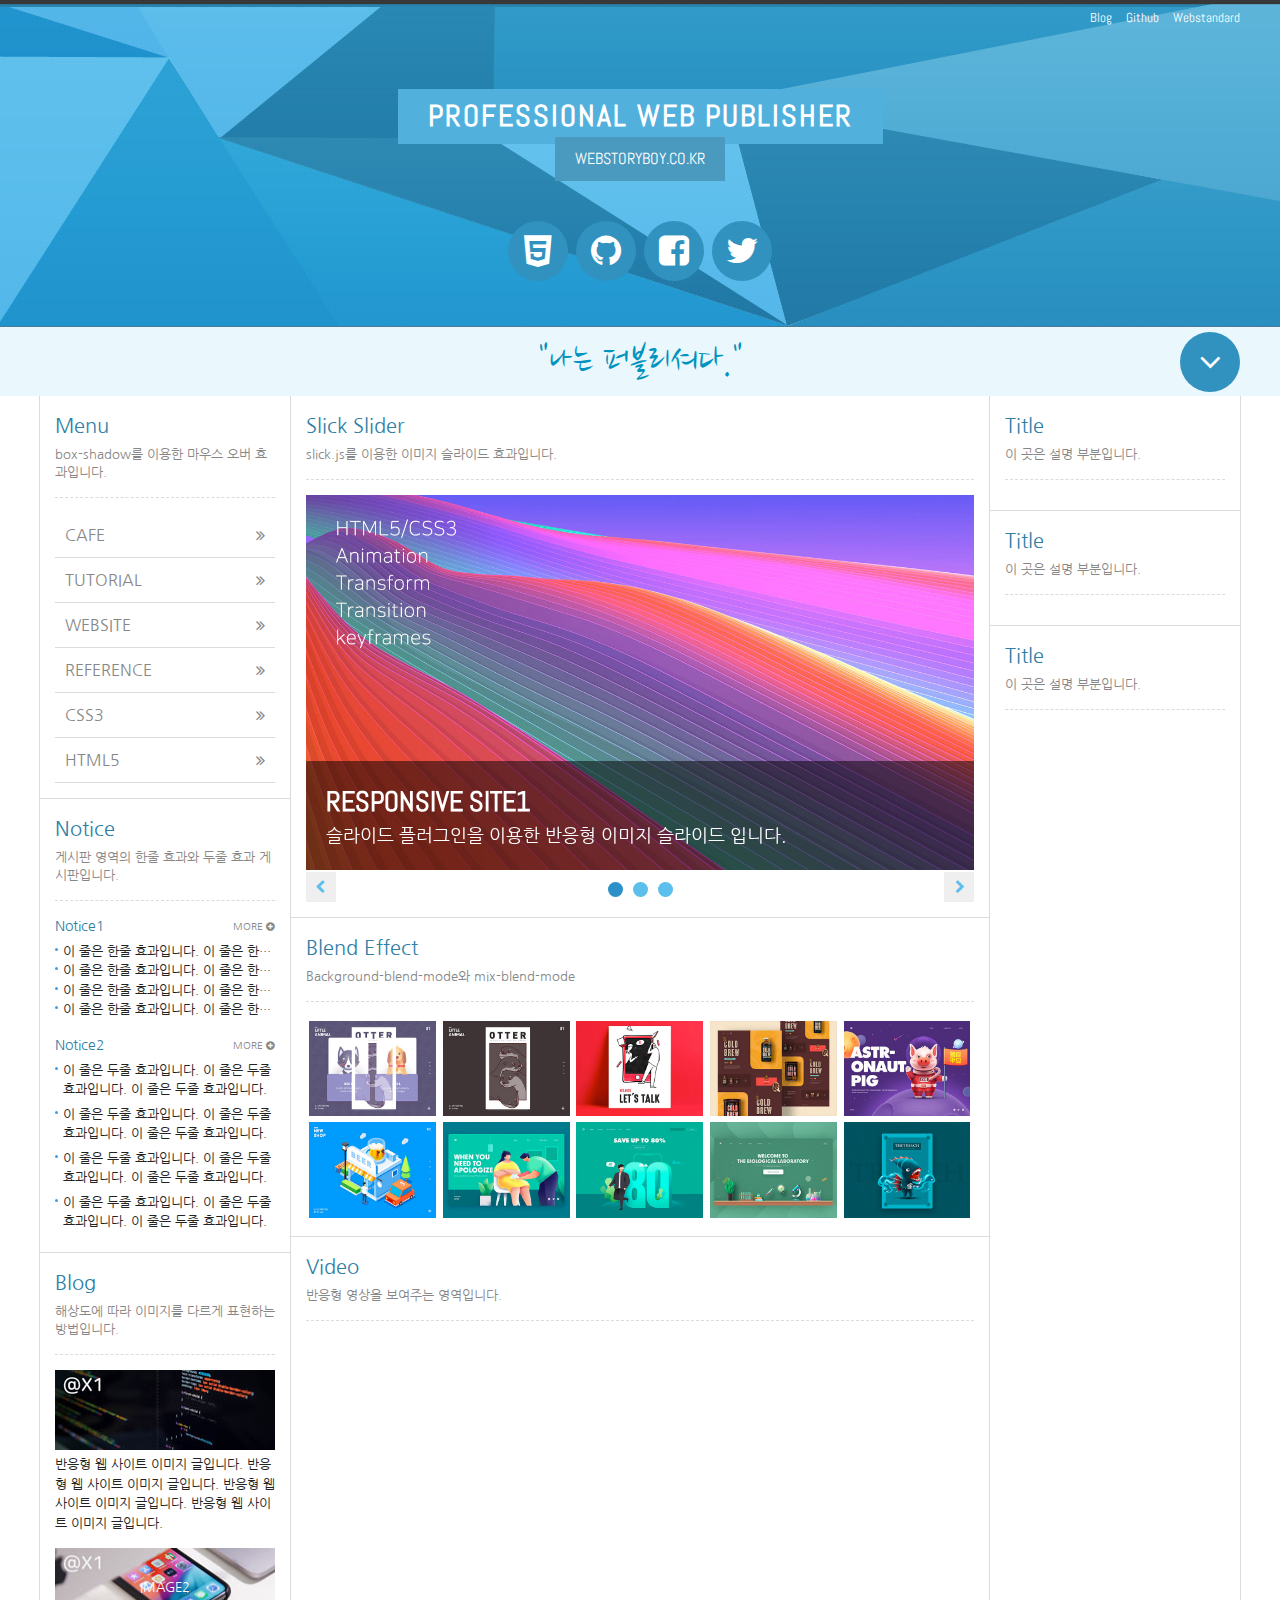
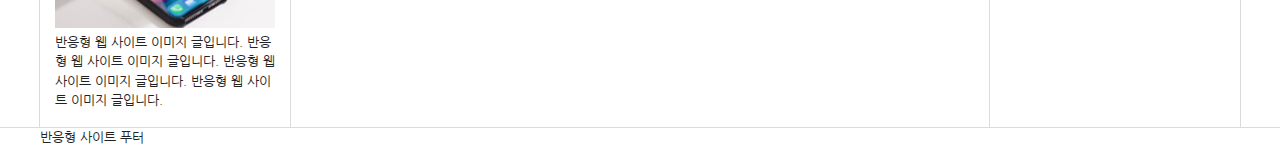
==== commit 033d2187: "반응형 사이트 만들기 - 비디오" ====
--- a/html5/index.html
+++ b/html5/index.html
@@ -327,11 +327,22 @@
             </article>
             <!-- //col5 -->
             <article class="column col6">
-              <h4 class="col_tit">Title</h4>
-              <p class="col_desc">이 곳은 설명 부분입니다.</p>
-              <!--  -->
-
-              <!-- // -->
+              <h4 class="col_tit">Video</h4>
+              <p class="col_desc">반응형 영상을 보여주는 영역입니다.</p>
+              <!-- video -->
+              <!-- <video autoplay="aytoplay" controls="controls" loop="loop">
+                <source src="img/video.mp4" type="video/mp4" />
+              </video> -->
+              <div class="video">
+                <iframe
+                  src="https://www.youtube.com/embed/52TT7SLexxE"
+                  title="YouTube video player"
+                  frameborder="0"
+                  allow="accelerometer; autoplay; clipboard-write; encrypted-media; gyroscope; picture-in-picture"
+                  allowfullscreen
+                ></iframe>
+              </div>
+              <!-- //video -->
             </article>
             <!-- //col6 -->
           </section>
--- a/html5/css/style.css
+++ b/html5/css/style.css
@@ -596,6 +596,18 @@
   filter: sepia(120%) hue-rotate(120deg);
 }
 
+/* 비디오 */
+.video {
+  position: relative;
+  padding-bottom: 56.25%;
+  width: 100%;
+}
+.video iframe {
+  position: absolute;
+  width: 100%;
+  height: 100%;
+}
+
 /* 미디어 쿼리 */
 /* 화면 너비 0 ~ 1220px */
 @media (max-width: 1220px) {
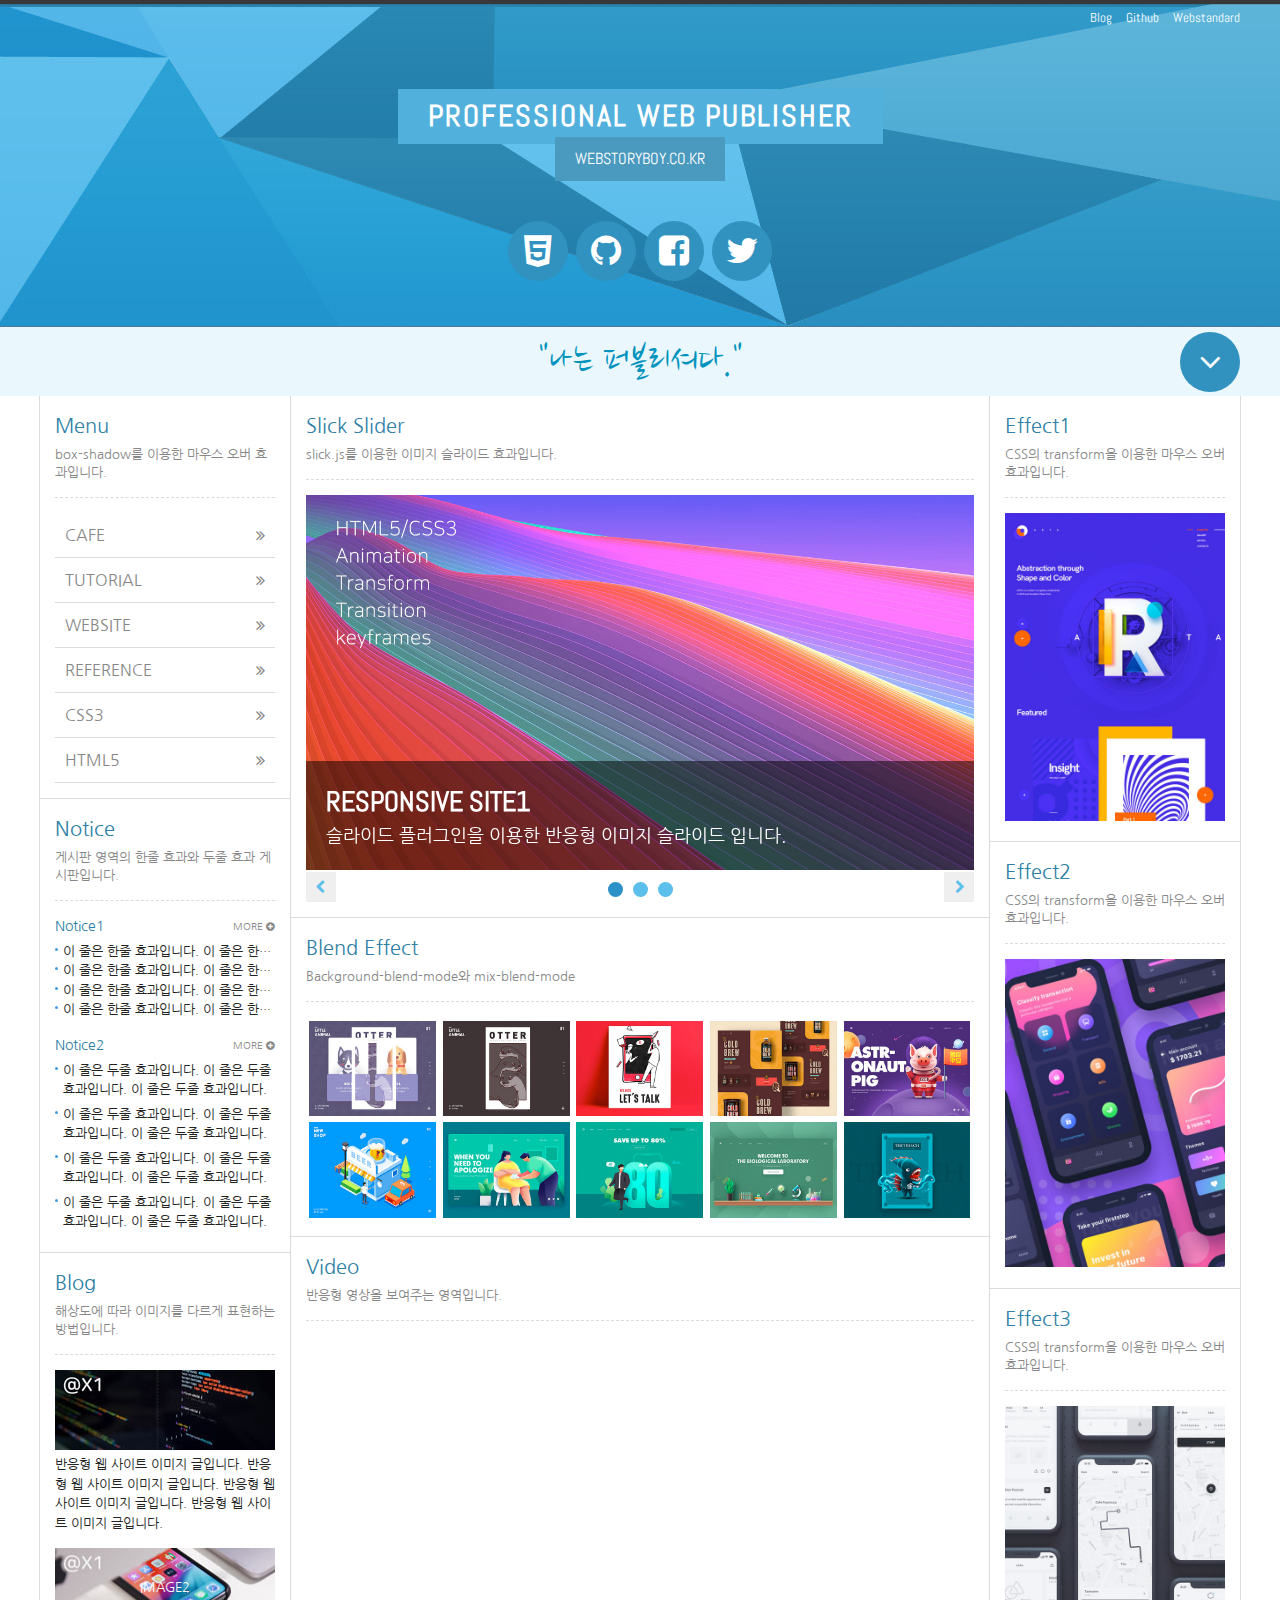
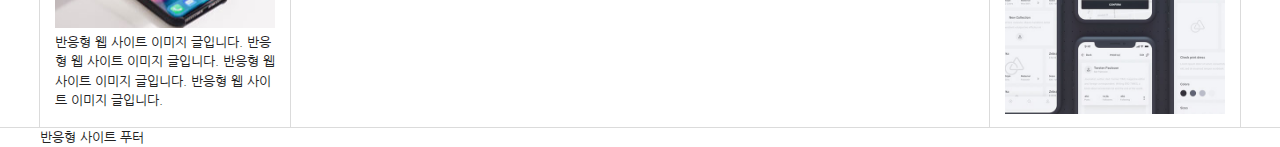
==== commit 195df36a: "반응형 사이트 만들기 - 사이드 컨텐츠" ====
--- a/html5/index.html
+++ b/html5/index.html
@@ -349,27 +349,39 @@
           <section id="cont_right">
             <h3 class="ir_so">반응형 사이트 오른쪽 컨텐츠</h3>
             <article class="column col7">
-              <h4 class="col_tit">Title</h4>
-              <p class="col_desc">이 곳은 설명 부분입니다.</p>
-              <!--  -->
-
-              <!-- // -->
+              <h4 class="col_tit">Effect1</h4>
+              <p class="col_desc">CSS의 transform을 이용한 마우스 오버효과입니다.</p>
+              <!-- side1 -->
+              <div class="side1">
+                <figure>
+                  <img src="img/side1.jpg" alt="이미지1" />
+                </figure>
+              </div>
+              <!-- //side1 -->
             </article>
             <!-- //col7 -->
             <article class="column col8">
-              <h4 class="col_tit">Title</h4>
-              <p class="col_desc">이 곳은 설명 부분입니다.</p>
-              <!--  -->
-
-              <!-- // -->
+              <h4 class="col_tit">Effect2</h4>
+              <p class="col_desc">CSS의 transform을 이용한 마우스 오버효과입니다.</p>
+              <!-- side2 -->
+              <div class="side2">
+                <figure>
+                  <img src="img/side2.jpg" alt="이미지2" />
+                </figure>
+              </div>
+              <!-- //side2 -->
             </article>
             <!-- //col8 -->
             <article class="column col9">
-              <h4 class="col_tit">Title</h4>
-              <p class="col_desc">이 곳은 설명 부분입니다.</p>
-              <!--  -->
-
-              <!-- // -->
+              <h4 class="col_tit">Effect3</h4>
+              <p class="col_desc">CSS의 transform을 이용한 마우스 오버효과입니다.</p>
+              <!-- side3 -->
+              <div class="side3">
+                <figure>
+                  <img src="img/side3.jpg" alt="이미지3" />
+                </figure>
+              </div>
+              <!-- //side3 -->
             </article>
             <!-- //col9 -->
           </section>
--- a/html5/css/style.css
+++ b/html5/css/style.css
@@ -672,6 +672,24 @@
   .nav > div:last-child li {
     width: 33.3333%;
   }
+
+  #cont_right {
+    overflow: hidden;
+  }
+  #cont_right .column {
+    float: left;
+    width: 33.3333%;
+    box-sizing: border-box;
+    border-top: 0;
+  }
+  #cont_right .column.col7 {
+    border-right: 1px solid #dbdbdb;
+    border-bottom: 0;
+  }
+  #cont_right .column.col8 {
+    border-right: 1px solid #dbdbdb;
+    border-bottom: 0;
+  }
 }
 
 /* 화면 너비 0 ~ 768px */
@@ -751,6 +769,16 @@
     border-top: 1px solid #dbdbdb;
   }
 
+  #cont_right .column {
+    width: 50%;
+  }
+  #cont_right .column.col8 {
+    border-right: 0;
+  }
+  #cont_right .column.col9 {
+    display: none;
+  }
+
   .slider figcaption {
     padding: 10px;
   }
@@ -782,6 +810,16 @@
     width: 100%;
   }
 
+  #cont_right .column {
+    width: 100%;
+  }
+  #cont_right .column.col7 {
+    border-right: 0;
+  }
+  #cont_right .column.col8 {
+    border-top: 1px solid #dbdbdb;
+  }
+
   .square a {
     margin-right: 0;
     margin-left: 0;
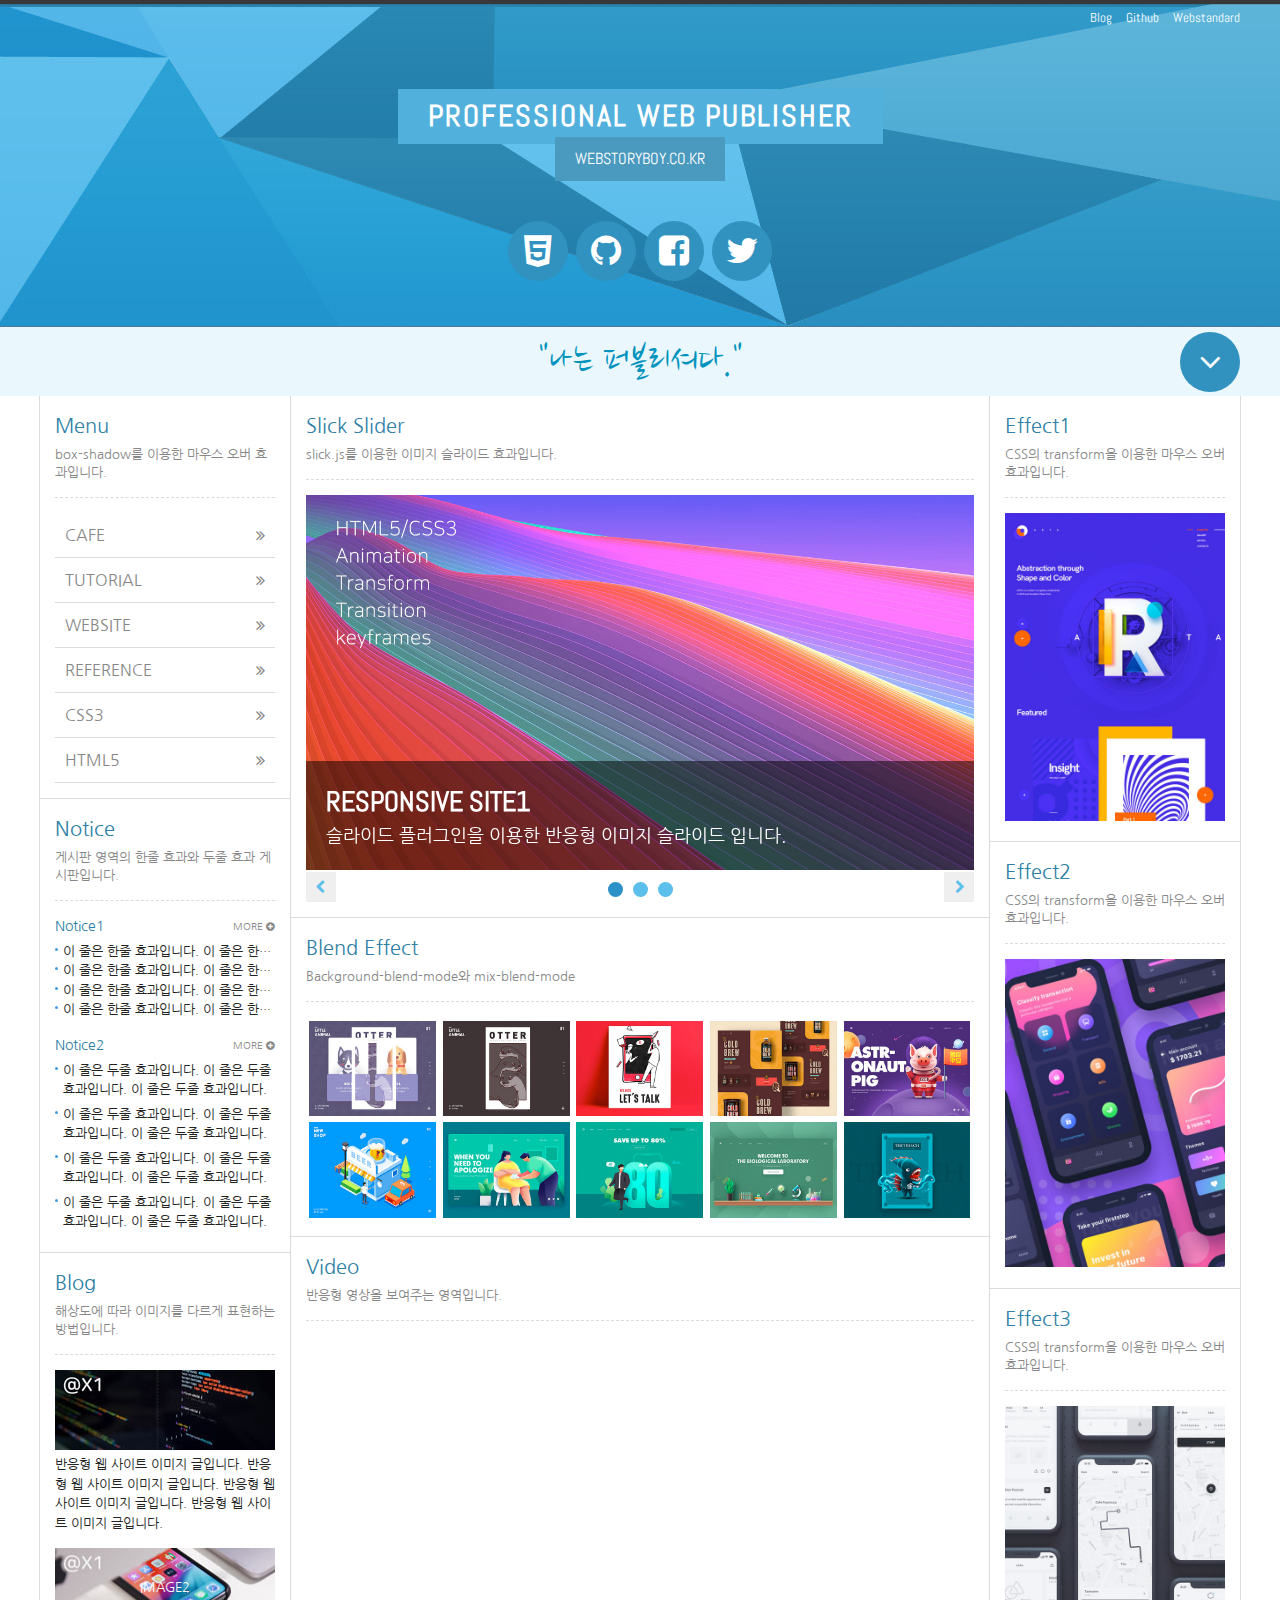
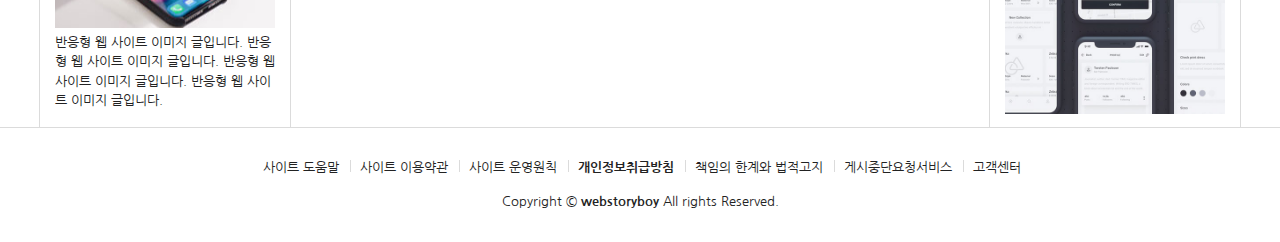
==== commit a164f90f: "반응형 사이트 만들기 - 푸터" ====
--- a/html5/index.html
+++ b/html5/index.html
@@ -393,7 +393,24 @@
 
     <footer id="footer">
       <div class="container">
-        <h2>반응형 사이트 푸터</h2>
+        <div class="row">
+          <div class="footer">
+            <ul>
+              <li><a href="#">사이트 도움말</a></li>
+              <li><a href="#">사이트 이용약관</a></li>
+              <li><a href="#">사이트 운영원칙</a></li>
+              <li>
+                <a href="#"><strong>개인정보취급방침</strong></a>
+              </li>
+              <li><a href="#">책임의 한계와 법적고지</a></li>
+              <li><a href="#">게시중단요청서비스</a></li>
+              <li><a href="#">고객센터</a></li>
+            </ul>
+            <address>
+              Copyright &copy; <a href="http://webstoryboy.co.kr"><strong>webstoryboy</strong></a> All rights Reserved.
+            </address>
+          </div>
+        </div>
       </div>
     </footer>
     <!-- //footer -->
--- a/html5/css/style.css
+++ b/html5/css/style.css
@@ -608,6 +608,33 @@
   height: 100%;
 }
 
+/* 푸터 */
+.footer {
+  padding: 30px 50px;
+  text-align: center;
+}
+.footer li {
+  position: relative;
+  display: inline-block;
+  padding: 0 7px 0 10px;
+  white-space: nowrap;
+}
+.footer li:before {
+  content: '';
+  position: absolute;
+  left: 0;
+  top: 2px;
+  width: 1px;
+  height: 12px;
+  background-color: #dbdbdb;
+}
+.footer li:first-child:before {
+  width: 0;
+}
+.footer address {
+  padding-top: 15px;
+}
+
 /* 미디어 쿼리 */
 /* 화면 너비 0 ~ 1220px */
 @media (max-width: 1220px) {
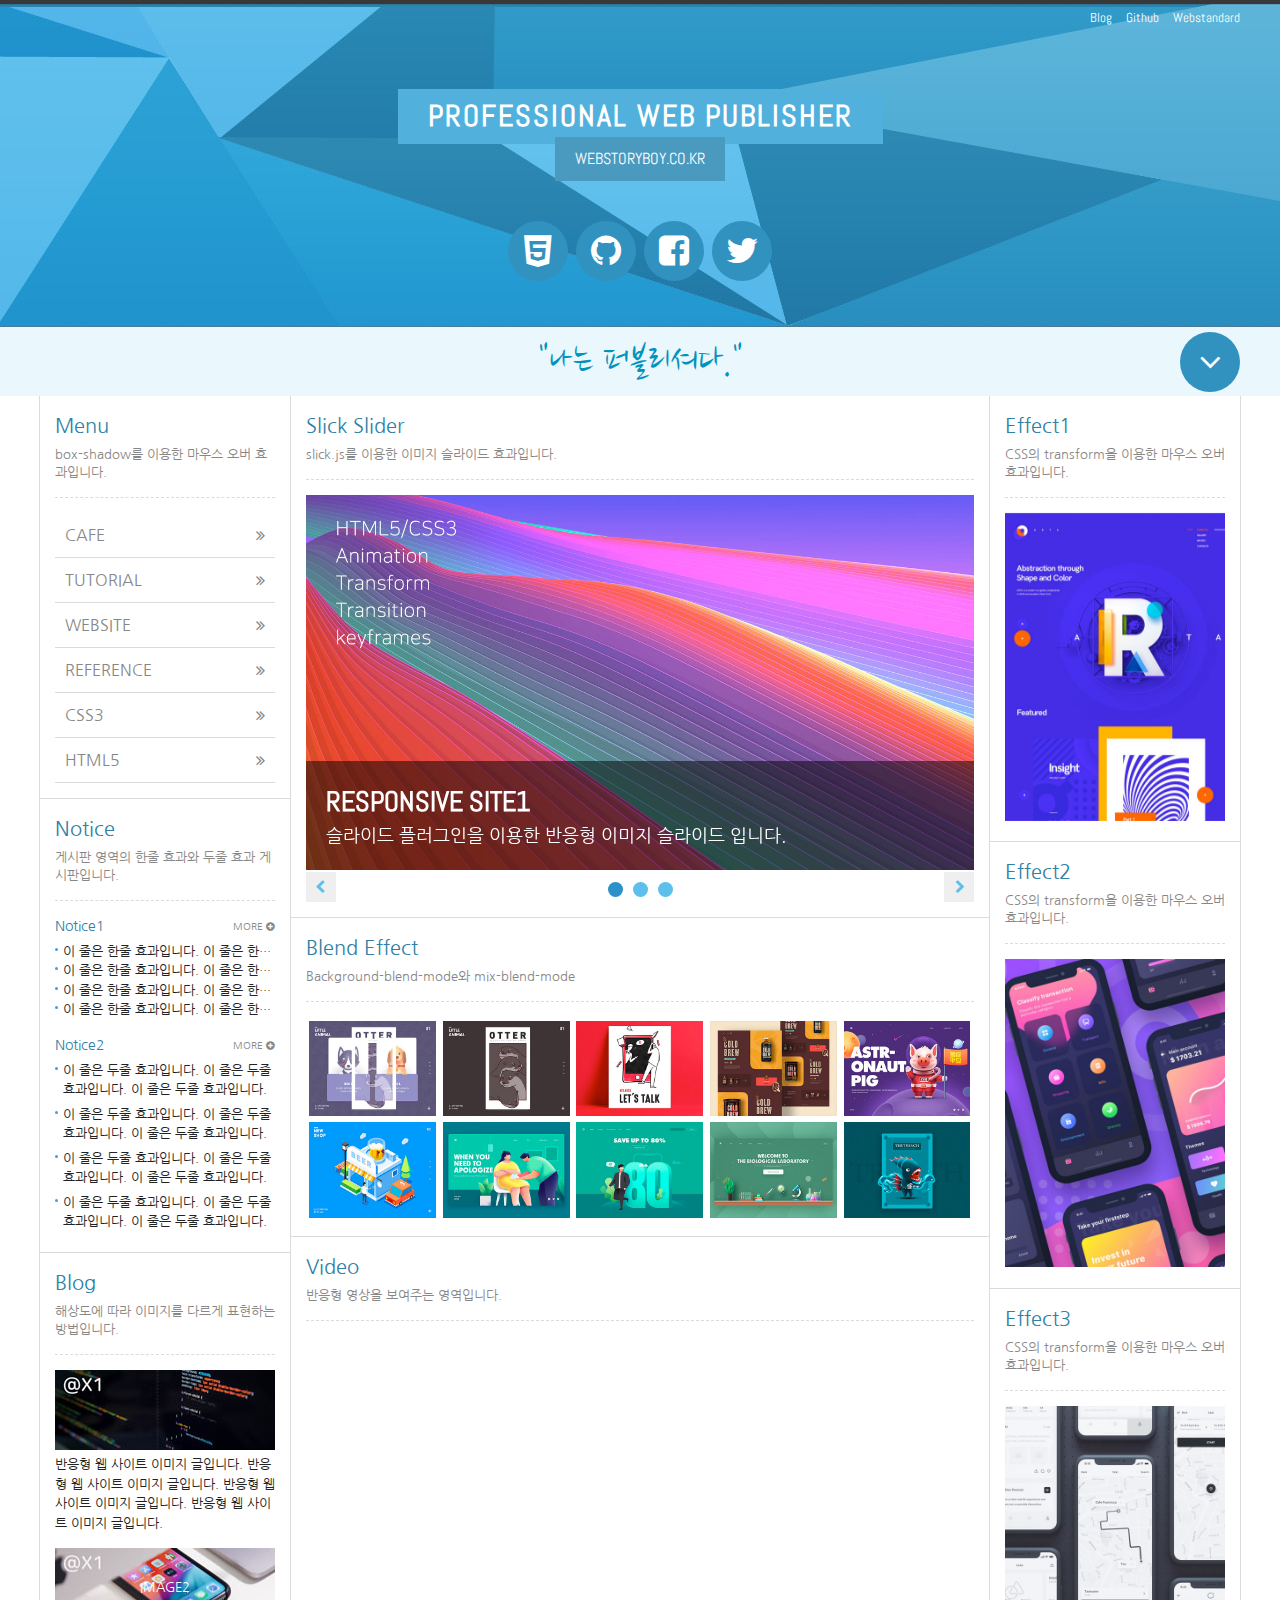
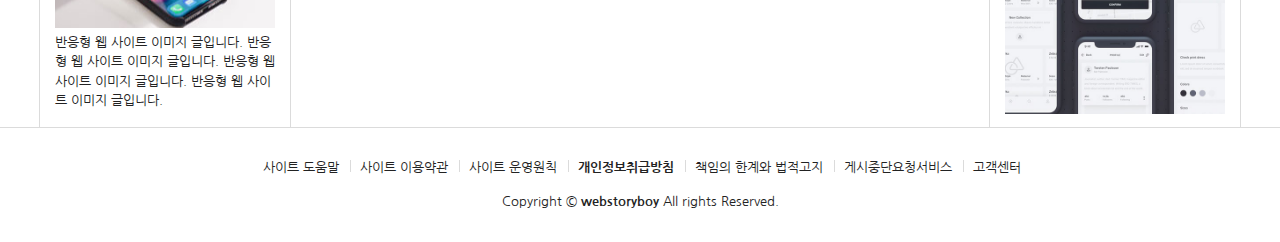
==== commit c489055b: "반응형 사이트 만들기 - 사이드 이펙트1" ====
--- a/html5/index.html
+++ b/html5/index.html
@@ -353,9 +353,12 @@
               <p class="col_desc">CSS의 transform을 이용한 마우스 오버효과입니다.</p>
               <!-- side1 -->
               <div class="side1">
-                <figure>
+                <figure class="front">
                   <img src="img/side1.jpg" alt="이미지1" />
                 </figure>
+                <div class="back">
+                  <i class="fa fa-heart" aria-hidden="true"></i>
+                </div>
               </div>
               <!-- //side1 -->
             </article>
@@ -421,8 +424,34 @@
     <script src="js/slick.min.js"></script>
     <script src="js/lightgallery.min.js"></script>
     <script>
+      // 접기,펼치기
+      $('.btn').click(function (e) {
+        e.preventDefault();
+        $('.nav').slideToggle();
+        $('.btn').toggleClass('open');
+
+        if ($('.btn').hasClass('open')) {
+          // open이 있을 때
+          $('.btn').find('i').attr('class', 'fa fa-angle-up');
+        } else {
+          // open이 없을 때
+          $('.btn').find('i').attr('class', 'fa fa-angle-down');
+        }
+      });
+
+      $(window).resize(function () {
+        var wWidth = $(window).width();
+        if (wWidth < 600) {
+          $('.nav').removeAttr('style');
+        }
+      });
+
       // 라이트 박스
-      $('.lightbox').lightGallery({});
+      $('.lightbox').lightGallery({
+        autoplay: true,
+        pause: 3000,
+        progressBar: true,
+      });
 
       // 이미지 슬라이더
       $('.slider').slick({
--- a/html5/css/style.css
+++ b/html5/css/style.css
@@ -635,6 +635,47 @@
   padding-top: 15px;
 }
 
+/* 사이드 이펙트1 */
+.side1 {
+  position: relative;
+  display: block;
+  perspective: 600px;
+}
+.side1 .front {
+  transform-style: preserve-3d;
+  transform: rotateY(0deg);
+  transition: all 0.5s ease-in-out;
+  backface-visibility: hidden;
+}
+.side1 .back {
+  position: absolute;
+  left: 0;
+  top: 0;
+  width: 100%;
+  height: 100%;
+  background: #4038dc;
+  color: #fff;
+  transform: rotateY(-180deg);
+  transform-style: preserve-3d;
+  transition: all 0.5s ease-in-out;
+  backface-visibility: hidden;
+  z-index: -1;
+}
+.side1 .back i {
+  position: absolute;
+  left: 50%;
+  top: 50%;
+  font-size: 60px;
+  transform: translate(-50%, -50%);
+}
+.side1:hover .front {
+  transform: rotateY(180deg);
+}
+.side1:hover .back {
+  transform: rotateY(0deg);
+  z-index: 1;
+}
+
 /* 미디어 쿼리 */
 /* 화면 너비 0 ~ 1220px */
 @media (max-width: 1220px) {
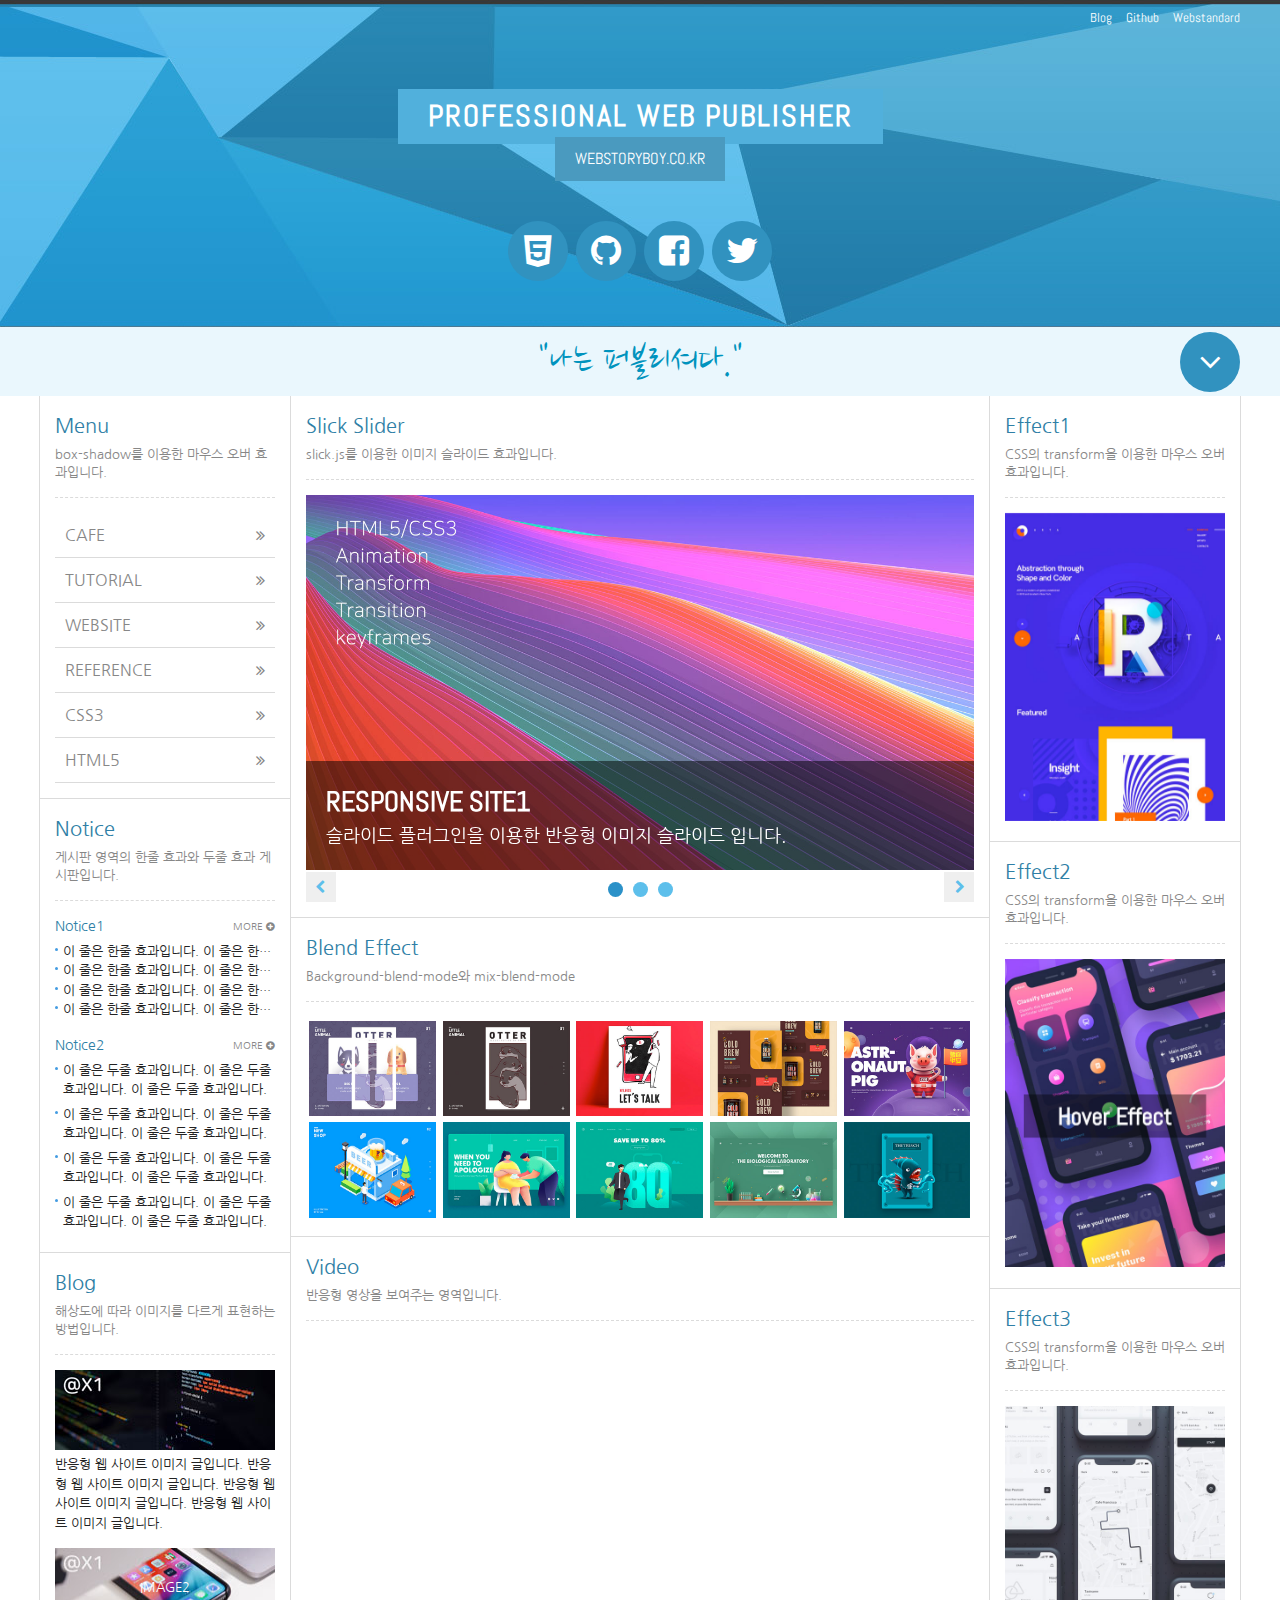
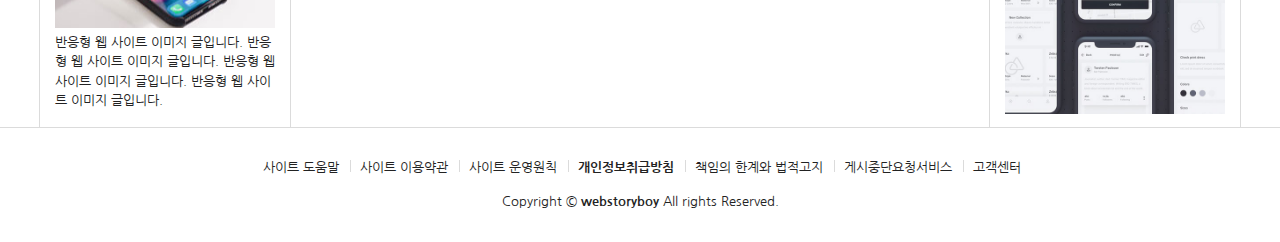
==== commit 1adee340: "반응형 사이트 만들기 - 사이드 이펙트2" ====
--- a/html5/index.html
+++ b/html5/index.html
@@ -368,8 +368,13 @@
               <p class="col_desc">CSS의 transform을 이용한 마우스 오버효과입니다.</p>
               <!-- side2 -->
               <div class="side2">
-                <figure>
+                <figure class="front">
                   <img src="img/side2.jpg" alt="이미지2" />
+                  <figcaption>Hover Effect</figcaption>
+                </figure>
+                <figure class="back">
+                  <img src="img/side4.jpg" alt="이미지4" />
+                  <figcaption>Hover Effect</figcaption>
                 </figure>
               </div>
               <!-- //side2 -->
--- a/html5/css/style.css
+++ b/html5/css/style.css
@@ -676,6 +676,64 @@
   z-index: 1;
 }
 
+/* 사이드 이펙트2 */
+.side2 {
+  position: relative;
+  display: block;
+  perspective: 600px;
+}
+.side2 .front {
+  position: relative;
+  transform: rotateY(0deg);
+  transform-style: preserve-3d;
+  transition: all 0.5s ease-in-out;
+  backface-visibility: hidden;
+}
+.side2 .back {
+  position: absolute;
+  left: 0;
+  top: 0;
+  width: 100%;
+  height: 100%;
+  transform: rotateY(-180deg);
+  transform-style: preserve-3d;
+  transition: all 0.5s ease-in-out;
+  backface-visibility: hidden;
+  z-index: -1;
+}
+.side2 .front figcaption {
+  position: absolute;
+  left: 50%;
+  top: 50%;
+  display: block;
+  text-align: center;
+  transform: translate(-50%, -50%) translateZ(100px);
+}
+.side2 .back figcaption {
+  position: absolute;
+  left: 50%;
+  top: 50%;
+  display: block;
+  text-align: center;
+  transform: translate(-50%, -50%) translateZ(100px);
+}
+.side2 figcaption {
+  width: 60%;
+  padding: 3px 10px;
+  color: #fff;
+  background: rgba(0, 0, 0, 0.4);
+  font-family: 'Abel';
+  font-size: 20px;
+  font-weight: bold;
+}
+.side2:hover .front {
+  transform: rotateY(180deg);
+}
+.side2:hover .back {
+  transform: rotateY(0deg);
+  z-index: 1;
+}
+
 /* 미디어 쿼리 */
 /* 화면 너비 0 ~ 1220px */
 @media (max-width: 1220px) {
